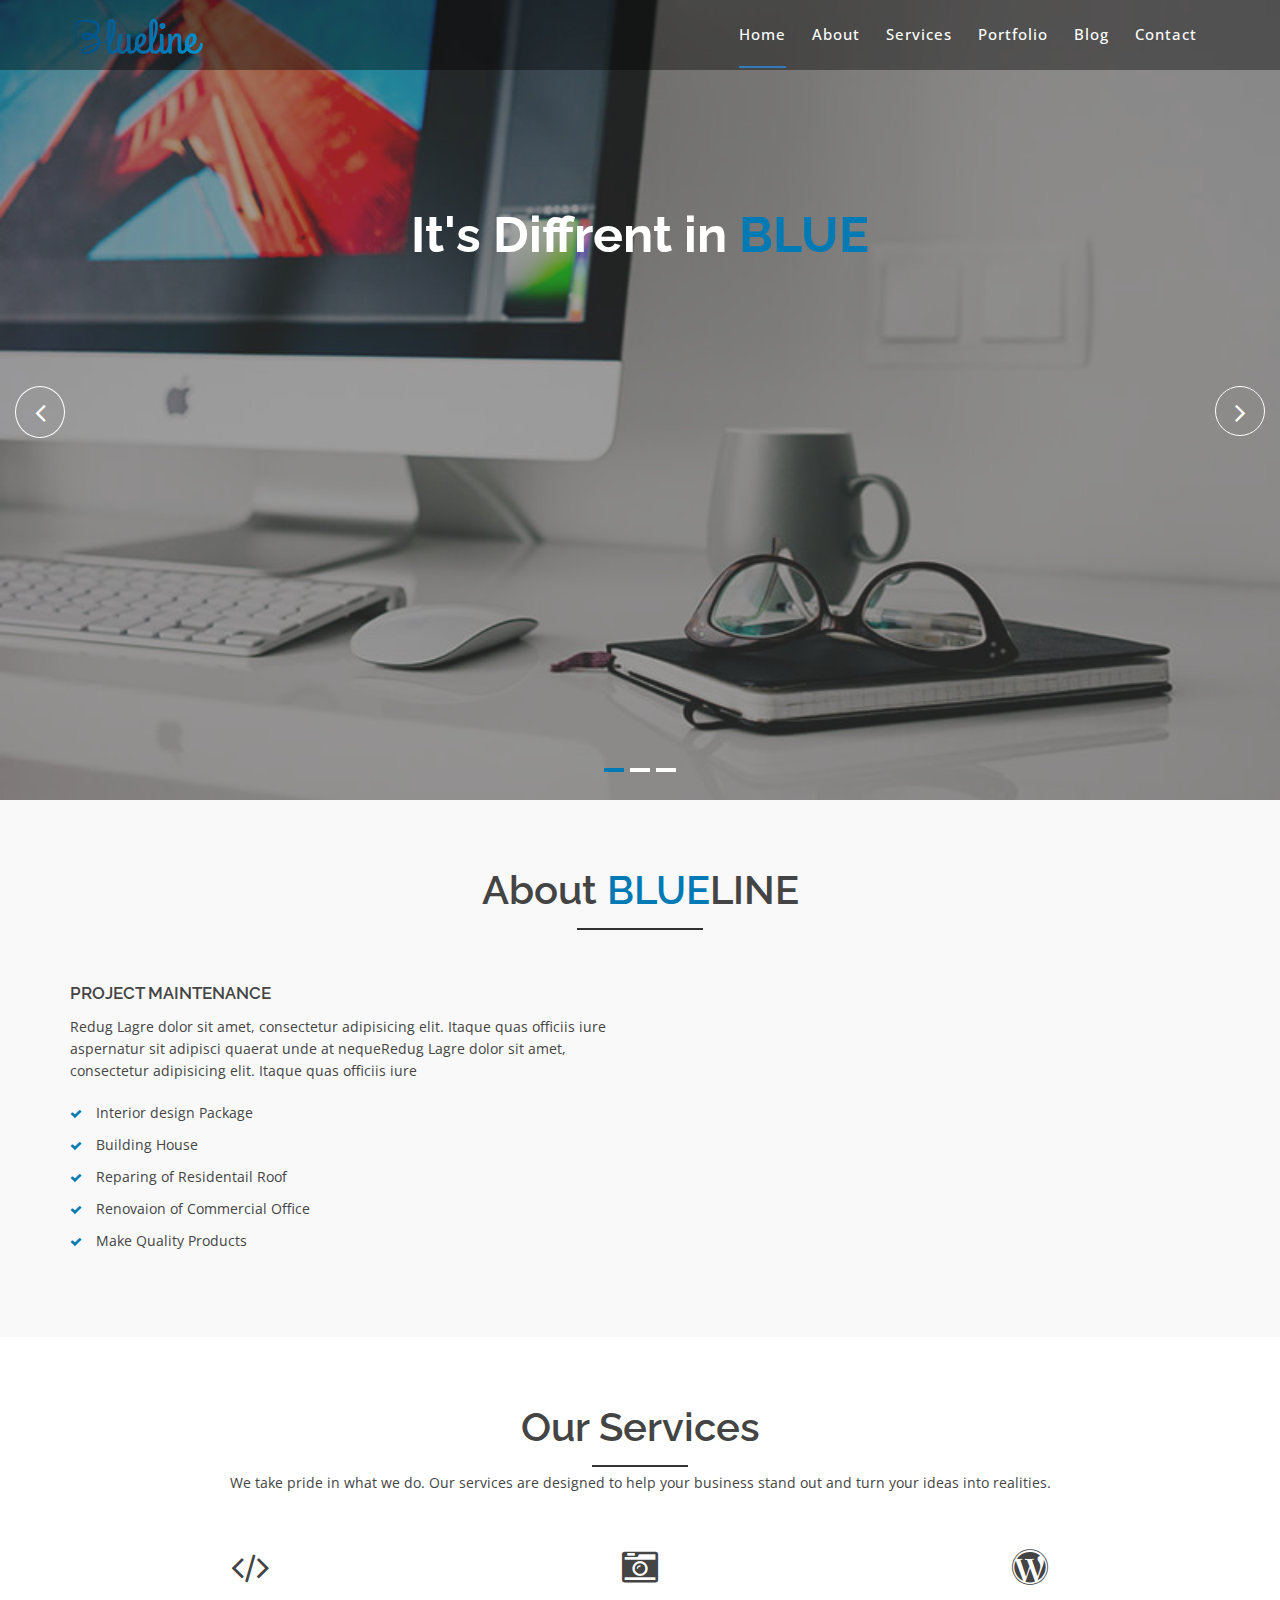
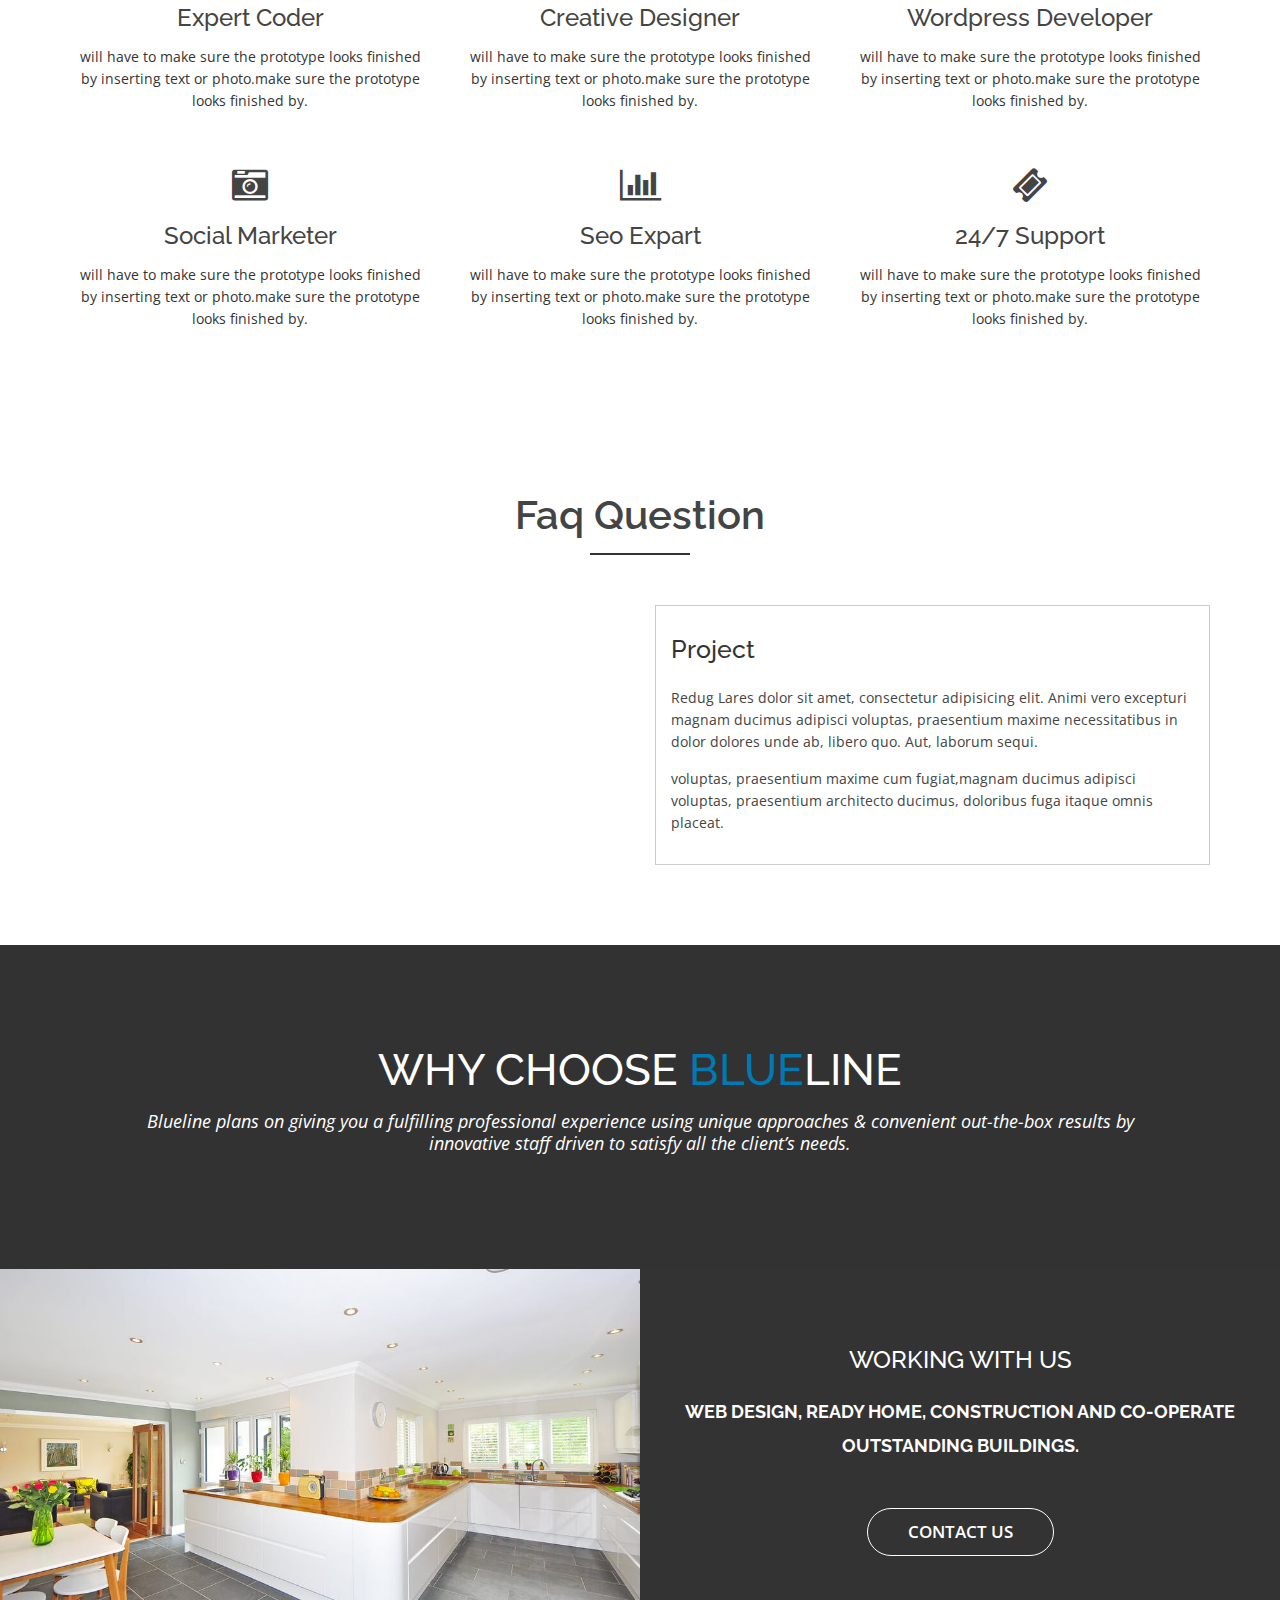
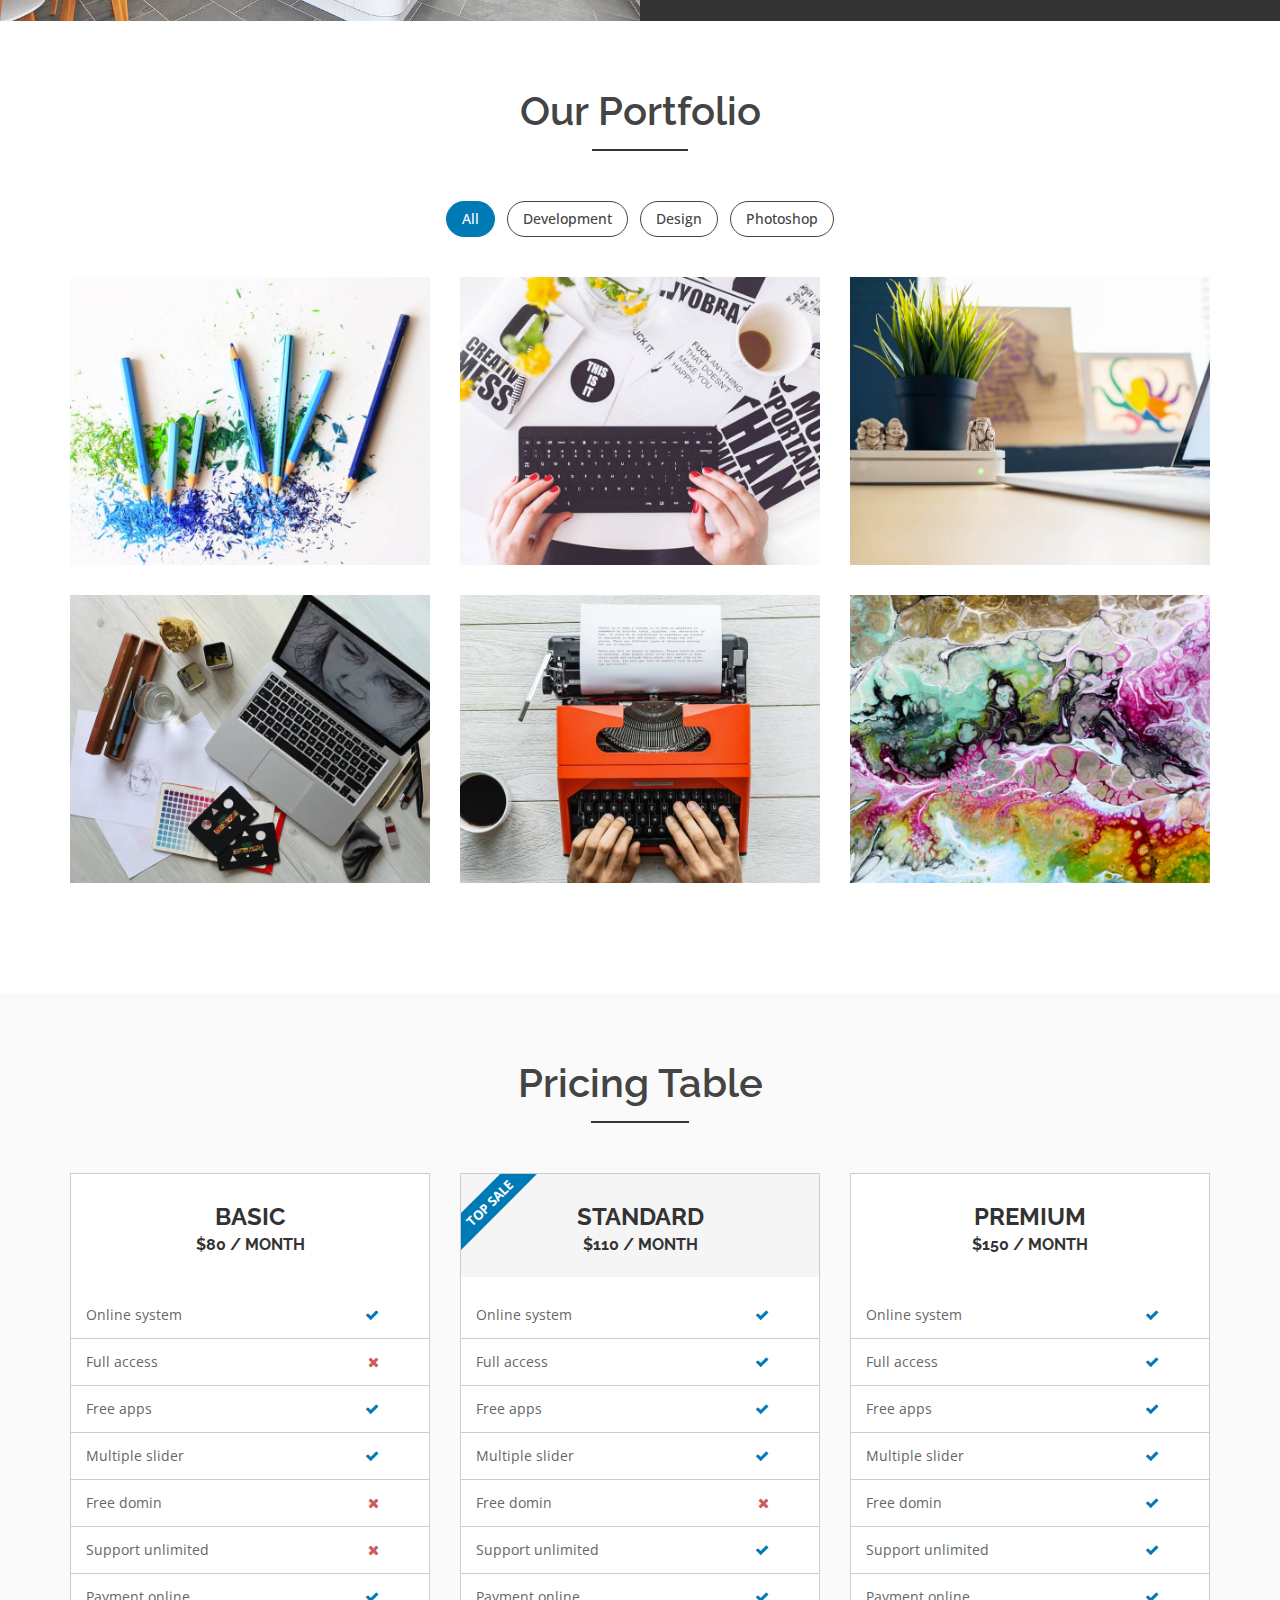
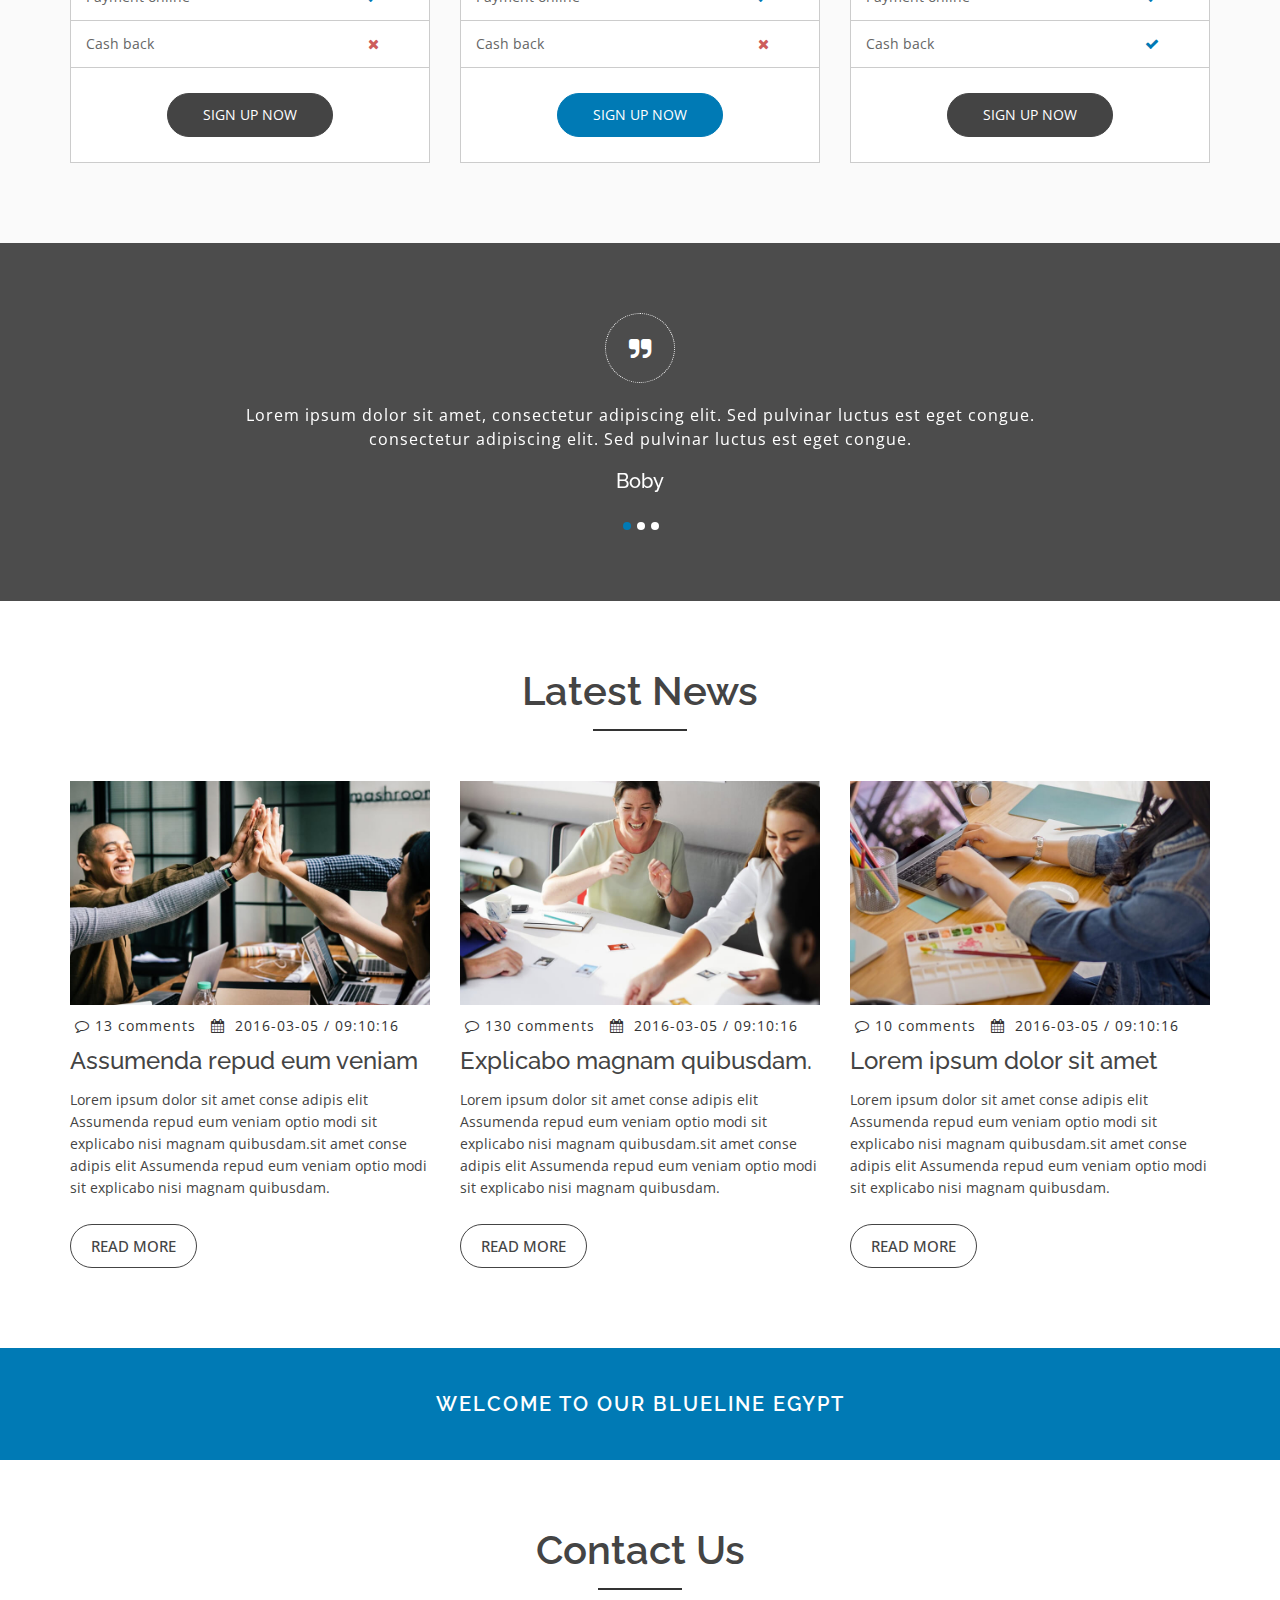
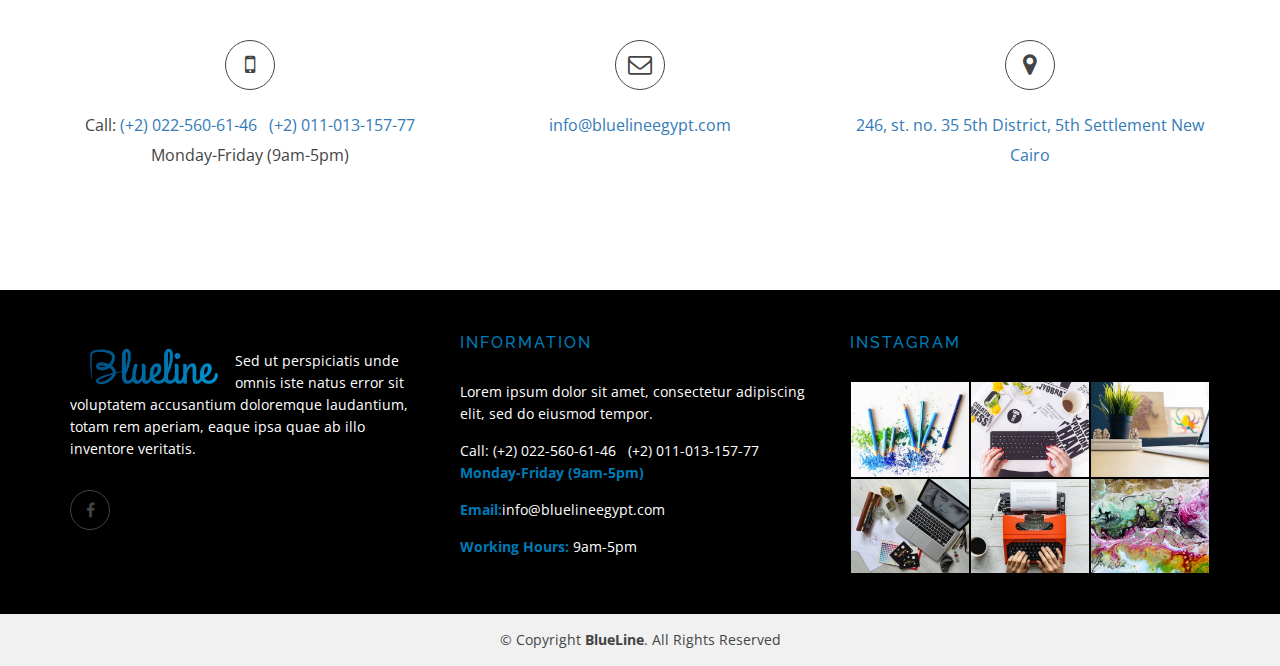
==== eBusiness/index.html @ 9bc7dcba "first commit" ====
<!doctype html>
<html lang="en">
<head>
  <meta charset="utf-8">
  <title>BlueLine</title>
  <meta content="width=device-width, initial-scale=1.0" name="viewport">
  <meta content="" name="keywords">
  <meta content="" name="description">

  <!-- Favicons -->
  <link href="img/favicon.ico" rel="icon">
  <link href="img/apple-touch-icon.png" rel="apple-touch-icon">

  <!-- Google Fonts -->
  <link href="https://fonts.googleapis.com/css?family=Open+Sans:300,400,400i,600,700|Raleway:300,400,400i,500,500i,700,800,900" rel="stylesheet">

  <!-- Bootstrap CSS File -->
  <link href="lib/bootstrap/css/bootstrap.min.css" rel="stylesheet">

  <!-- Libraries CSS Files -->
  <link href="lib/nivo-slider/css/nivo-slider.css" rel="stylesheet">
  <link href="lib/owlcarousel/owl.carousel.css" rel="stylesheet">
  <link href="lib/owlcarousel/owl.transitions.css" rel="stylesheet">
  <link href="lib/font-awesome/css/font-awesome.min.css" rel="stylesheet">
  <link href="lib/animate/animate.min.css" rel="stylesheet">
  <link href="lib/venobox/venobox.css" rel="stylesheet">

  <!-- Nivo Slider Theme -->
  <link href="css/nivo-slider-theme.css" rel="stylesheet">

  <!-- Main Stylesheet File -->
  <link href="css/style.css" rel="stylesheet">

  <!-- Responsive Stylesheet File -->
  <link href="css/responsive.css" rel="stylesheet">

  
</head>

<body data-spy="scroll" data-target="#navbar-example">

  <div id="preloader"></div>

  <header>
    <!-- header-area start -->
    <div id="sticker" class="header-area">
      <div class="container">
        <div class="row">
          <div class="col-md-12 col-sm-12">

            <!-- Navigation -->
            <nav class="navbar navbar-default">
              <!-- Brand and toggle get grouped for better mobile display -->
              <div class="navbar-header">
                <button type="button" class="navbar-toggle collapsed" data-toggle="collapse" data-target=".bs-example-navbar-collapse-1" aria-expanded="false">
										<span class="sr-only">Toggle navigation</span>
										<span class="icon-bar"></span>
										<span class="icon-bar"></span>
										<span class="icon-bar"></span>
									</button>
                <!-- Brand -->
                <a class="navbar-brand page-scroll sticky-logo" href="index.html">
                 
                  <img src="img/logo.png" alt="" title="">
								</a>
              </div>
              <!-- Collect the nav links, forms, and other content for toggling -->
              <div class="collapse navbar-collapse main-menu bs-example-navbar-collapse-1" id="navbar-example">
                <ul class="nav navbar-nav navbar-right">
                  <li class="active">
                    <a class="page-scroll" href="#home">Home</a>
                  </li>
                  <li>
                    <a class="page-scroll" href="#about">About</a>
                  </li>
                  <li>
                    <a class="page-scroll" href="#services">Services</a>
                  </li>
                 
                  <li>
                    <a class="page-scroll" href="#portfolio">Portfolio</a>
                  </li>


                  <li>
                    <a class="page-scroll" href="#blog">Blog</a>
                  </li>
                  <li>
                    <a class="page-scroll" href="#contact">Contact</a>
                  </li>
                </ul>
              </div>
              <!-- navbar-collapse -->
            </nav>
            <!-- END: Navigation -->
          </div>
        </div>
      </div>
    </div>
    <!-- header-area end -->
  </header>
  <!-- header end -->

  <!-- Start Slider Area -->
  <div id="home" class="slider-area">
    <div class="bend niceties preview-2">
      <div id="ensign-nivoslider" class="slides">
        <img src="img/background/blog3.jpg" alt="" title="#slider-direction-1" />
        <img src="img/background/hero-bg.jpg" alt="" title="#slider-direction-2" />
        <img src="img/slider/slider3.jpg" alt="" title="#slider-direction-3" />
      </div>

      <!-- direction 1 -->
      <div id="slider-direction-1" class="slider-direction slider-one">
        <div class="container">
          <div class="row">
            <div class="col-md-12 col-sm-12 col-xs-12">
              <div class="slider-content">
                <!-- layer 1 -->
            
                <div class="layer-1-2 wow slideInUp" data-wow-duration="2s" data-wow-delay=".1s">
                  <h1 class="title2">It's Diffrent in  <span style="color: #007ab5;"> BLUE</span></h1>
                </div>
               

              </div>
            </div>
          </div>
        </div>
      </div>

      <!-- direction 2 -->
      <div id="slider-direction-2" class="slider-direction slider-two">
        <div class="container">
          <div class="row">
            <div class="col-md-12 col-sm-12 col-xs-12">
              <div class="slider-content text-center">
                <!-- layer 1 -->
                <div class="layer-1-1 hidden-xs wow slideInUp" data-wow-duration="2s" data-wow-delay=".2s">
                  <h2 class="title1">The Best Business Information </h2>
                </div>
                <!-- layer 2 -->
                <div class="layer-1-2 wow slideInUp" data-wow-duration="2s" data-wow-delay=".1s">
                  <h1 class="title2">We're In The Business Of Get Quality Business Service</h1>
                </div>
                <!-- layer 3 -->
                
              </div>
            </div>
          </div>
        </div>
      </div>

      <!-- direction 3 -->
      <div id="slider-direction-3" class="slider-direction slider-two">
        <div class="container">
          <div class="row">
            <div class="col-md-12 col-sm-12 col-xs-12">
              <div class="slider-content">
                <!-- layer 1 -->
                <div class="layer-1-1 hidden-xs wow slideInUp" data-wow-duration="2s" data-wow-delay=".2s">
                  <h2 class="title1">The Best business Information </h2>
                </div>
                <!-- layer 2 -->
                <div class="layer-1-2 wow slideInUp" data-wow-duration="2s" data-wow-delay=".1s">
                  <h1 class="title2">Helping Business Security  & Peace of Mind for Your Family</h1>
                </div>
               
              </div>
            </div>
          </div>
        </div>
      </div>
    </div>
  </div>
  <!-- End Slider Area -->

  <!-- Start About area -->
  <div id="about" class="about-area area-padding">
    <div class="container">
      <div class="row">
        <div class="col-md-12 col-sm-12 col-xs-12">
          <div class="section-headline text-center">
            <h2>About<span style="color: #007ab5;"> BLUE</span></style>LINE</h2>
          </div>
        </div>
      </div>
      <div class="row">
    
        <div class="col-md-6 col-sm-6 col-xs-12">
          <div class="well-middle">
            <div class="single-well">
              <a href="#">
                <h4 class="sec-head">project Maintenance</h4>
              </a>
              <p>
                Redug Lagre dolor sit amet, consectetur adipisicing elit. Itaque quas officiis iure aspernatur sit adipisci quaerat unde at nequeRedug Lagre dolor sit amet, consectetur adipisicing elit. Itaque quas officiis iure
              </p>
              <ul>
                <li>
                  <i class="fa fa-check"></i> Interior design Package
                </li>
                <li>
                  <i class="fa fa-check"></i> Building House
                </li>
                <li>
                  <i class="fa fa-check"></i> Reparing of Residentail Roof
                </li>
                <li>
                  <i class="fa fa-check"></i> Renovaion of Commercial Office
                </li>
                <li>
                  <i class="fa fa-check"></i> Make Quality Products
                </li>
              </ul>
            </div>
          </div>
        </div>
        <!-- End col-->
      </div>
    </div>
  </div>
  <!-- End About area -->

  <!-- Start Service area -->
  <div id="services" class="services-area area-padding">
    <div class="container">
      <div class="row">
        <div class="col-md-12 col-sm-12 col-xs-12">
          <div class="section-headline services-head text-center">
            <h2>Our Services</h2>
            <P>We take pride in what we do. Our services are designed to help your business stand out and turn your ideas into realities.</P>
          </div>
        </div>
      </div>
      <div class="row text-center">
        <div class="services-contents">
          <!-- Start Left services -->
          <div class="col-md-4 col-sm-4 col-xs-12">
            <div class="about-move">
              <div class="services-details">
                <div class="single-services">
                  <a class="services-icon" href="#">
											<i class="fa fa-code"></i>
										</a>
                  <h4>Expert Coder</h4>
                  <p>
                    will have to make sure the prototype looks finished by inserting text or photo.make sure the prototype looks finished by.
                  </p>
                </div>
              </div>
              <!-- end about-details -->
            </div>
          </div>
          <div class="col-md-4 col-sm-4 col-xs-12">
            <div class="about-move">
              <div class="services-details">
                <div class="single-services">
                  <a class="services-icon" href="#">
											<i class="fa fa-camera-retro"></i>
										</a>
                  <h4>Creative Designer</h4>
                  <p>
                    will have to make sure the prototype looks finished by inserting text or photo.make sure the prototype looks finished by.
                  </p>
                </div>
              </div>
              <!-- end about-details -->
            </div>
          </div>
          <div class="col-md-4 col-sm-4 col-xs-12">
            <!-- end col-md-4 -->
            <div class=" about-move">
              <div class="services-details">
                <div class="single-services">
                  <a class="services-icon" href="#">
											<i class="fa fa-wordpress"></i>
										</a>
                  <h4>Wordpress Developer</h4>
                  <p>
                    will have to make sure the prototype looks finished by inserting text or photo.make sure the prototype looks finished by.
                  </p>
                </div>
              </div>
              <!-- end about-details -->
            </div>
          </div>
          <div class="col-md-4 col-sm-4 col-xs-12">
            <!-- end col-md-4 -->
            <div class=" about-move">
              <div class="services-details">
                <div class="single-services">
                  <a class="services-icon" href="#">
											<i class="fa fa-camera-retro"></i>
										</a>
                  <h4>Social Marketer </h4>
                  <p>
                    will have to make sure the prototype looks finished by inserting text or photo.make sure the prototype looks finished by.
                  </p>
                </div>
              </div>
              <!-- end about-details -->
            </div>
          </div>
          <!-- End Left services -->
          <div class="col-md-4 col-sm-4 col-xs-12">
            <!-- end col-md-4 -->
            <div class=" about-move">
              <div class="services-details">
                <div class="single-services">
                  <a class="services-icon" href="#">
											<i class="fa fa-bar-chart"></i>
										</a>
                  <h4>Seo Expart</h4>
                  <p>
                    will have to make sure the prototype looks finished by inserting text or photo.make sure the prototype looks finished by.
                  </p>
                </div>
              </div>
              <!-- end about-details -->
            </div>
          </div>
          <!-- End Left services -->
          <div class="col-md-4 col-sm-4 col-xs-12">
            <!-- end col-md-4 -->
            <div class=" about-move">
              <div class="services-details">
                <div class="single-services">
                  <a class="services-icon" href="#">
											<i class="fa fa-ticket"></i>
										</a>
                  <h4>24/7 Support</h4>
                  <p>
                    will have to make sure the prototype looks finished by inserting text or photo.make sure the prototype looks finished by.
                  </p>
                </div>
              </div>
              <!-- end about-details -->
            </div>
          </div>
        </div>
      </div>
    </div>
  </div>
  <!-- End Service area -->

 

  <!-- Faq area start -->
  <div class="faq-area area-padding">
    <div class="container">
      <div class="row">
        <div class="col-md-12 col-sm-12 col-xs-12">
          <div class="section-headline text-center">
            <h2>Faq Question</h2>
          </div>
        </div>
      </div>
      <div class="row">
        <div class="col-md-6 col-sm-6 col-xs-12">
          <div class="faq-details">
            <div class="panel-group" id="accordion">
             
             
             
             
            </div>
          </div>
        </div>
        <div class="col-md-6 col-sm-6 col-xs-12">
          
          <div class="tab-content">
            <div class="tab-pane active" id="p-view-1">
              <div class="tab-inner">
                <div class="event-content head-team">
                  <h4>Project</h4>
                  <p>
                    Redug Lares dolor sit amet, consectetur adipisicing elit. Animi vero excepturi magnam ducimus adipisci voluptas, praesentium maxime necessitatibus in dolor dolores unde ab, libero quo. Aut, laborum sequi.
                  </p>
                  <p>
                    voluptas, praesentium maxime cum fugiat,magnam ducimus adipisci voluptas, praesentium architecto ducimus, doloribus fuga itaque omnis placeat.
                  </p>
                </div>
              </div>
            </div>
            <div class="tab-pane" id="p-view-2">
              <div class="tab-inner">
                <div class="event-content head-team">
                  <h4>Planning</h4>
                  <p>
                    voluptas, praesentium maxime cum fugiat,magnam ducimus adipisci voluptas, praesentium architecto ducimus, doloribus fuga itaque omnis.
                  </p>
                  <p>
                    Redug Lares dolor sit amet, consectetur adipisicing elit. Animi vero excepturi magnam ducimus adipisci voluptas, praesentium maxime necessitatibus in dolor dolores unde ab, libero quo. Aut.
                  </p>
                </div>
              </div>
            </div>
            <div class="tab-pane" id="p-view-3">
              <div class="tab-inner">
                <div class="event-content head-team">
                  <h4>Success</h4>
                  <p>
                    voluptas, praesentium maxime cum fugiat,magnam ducimus adipisci voluptas, praesentium architecto ducimus, doloribus fuga itaque omnis placeat.
                  </p>
                  <p>
                    voluptas, praesentium maxime cum fugiat,magnam ducimus adipisci voluptas, praesentium architecto ducimus, doloribus fuga itaque omnis.
                  </p>
                </div>
              </div>
            </div>
          </div>
        </div>
      </div>
      <!-- end Row -->
    </div>
  </div>
  <!-- End Faq Area -->

  <!-- Start Wellcome Area -->
  <div class="wellcome-area">
    <div class="well-bg">
      <div class="test-overly"></div>
      <div class="container">
        <div class="row">
          <div class="col-md-12 col-sm-12 col-xs-12">
            <div class="wellcome-text">
              <div class="well-text text-center">

                <h2>WHY CHOOSE  <span style="color: #007ab5;"> BLUE</span></style>LINE </h2>
                
                <p>
                    Blueline plans on giving you a fulfilling professional experience using unique approaches & 
                    convenient out-the-box results by innovative staﬀ driven to satisfy all the client’s needs. 
                </p>
               
              </div>
            </div>
          </div>
        </div>
      </div>
    </div>
  </div>
  <!-- End Wellcome Area -->

 
  <!-- Start reviews Area -->
  <div class="reviews-area hidden-xs">
    <div class="work-us">
      <div class="work-left-text">
        <a href="#">
						<img src="img/about/2.jpg" alt="">
					</a>
      </div>
      <div class="work-right-text text-center">
        <h2>working with us</h2>
        <h5>Web Design, Ready Home, Construction and Co-operate Outstanding Buildings.</h5>
        <a href="#contact" class="ready-btn">Contact us</a>
      </div>
    </div>
  </div>
  <!-- End reviews Area -->

  <!-- Start portfolio Area -->
  <div id="portfolio" class="portfolio-area area-padding fix">
    <div class="container">
      <div class="row">
        <div class="col-lg-12 col-md-12 col-sm-12 col-xs-12">
          <div class="section-headline text-center">
            <h2>Our Portfolio</h2>
          </div>
        </div>
      </div>
      <div class="row">
        <!-- Start Portfolio -page -->
        <div class="awesome-project-1 fix">
          <div class="col-lg-12 col-md-12 col-sm-12 col-xs-12">
            <div class="awesome-menu ">
              <ul class="project-menu">
                <li>
                  <a href="#" class="active" data-filter="*">All</a>
                </li>
                <li>
                  <a href="#" data-filter=".development">Development</a>
                </li>
                <li>
                  <a href="#" data-filter=".design">Design</a>
                </li>
                <li>
                  <a href="#" data-filter=".photo">Photoshop</a>
                </li>
              </ul>
            </div>
          </div>
        </div>
        <div class="awesome-project-content">
          <!-- single-awesome-project start -->
          <div class="col-md-4 col-sm-4 col-xs-12 design development">
            <div class="single-awesome-project">
              <div class="awesome-img">
                <a href="#"><img src="img/portfolio/1.jpg" alt="" /></a>
                <div class="add-actions text-center">
                  <div class="project-dec">
                    <a class="venobox" data-gall="myGallery" href="img/portfolio/1.jpg">
                      <h4>Business City</h4>
                      <span>Web Development</span>
                    </a>
                  </div>
                </div>
              </div>
            </div>
          </div>
          <!-- single-awesome-project end -->
          <!-- single-awesome-project start -->
          <div class="col-md-4 col-sm-4 col-xs-12 photo">
            <div class="single-awesome-project">
              <div class="awesome-img">
                <a href="#"><img src="img/portfolio/2.jpg" alt="" /></a>
                <div class="add-actions text-center">
                  <div class="project-dec">
                    <a class="venobox" data-gall="myGallery" href="img/portfolio/2.jpg">
                      <h4>Blue Sea</h4>
                      <span>Photosho</span>
                    </a>
                  </div>
                </div>
              </div>
            </div>
          </div>
          <!-- single-awesome-project end -->
          <!-- single-awesome-project start -->
          <div class="col-md-4 col-sm-4 col-xs-12 design">
            <div class="single-awesome-project">
              <div class="awesome-img">
                <a href="#"><img src="img/portfolio/3.jpg" alt="" /></a>
                <div class="add-actions text-center">
                  <div class="project-dec">
                    <a class="venobox" data-gall="myGallery" href="img/portfolio/3.jpg">
                      <h4>Beautiful Nature</h4>
                      <span>Web Design</span>
                    </a>
                  </div>
                </div>
              </div>
            </div>
          </div>
          <!-- single-awesome-project end -->
          <!-- single-awesome-project start -->
          <div class="col-md-4 col-sm-4 col-xs-12 photo development">
            <div class="single-awesome-project">
              <div class="awesome-img">
                <a href="#"><img src="img/portfolio/4.jpg" alt="" /></a>
                <div class="add-actions text-center">
                  <div class="project-dec">
                    <a class="venobox" data-gall="myGallery" href="img/portfolio/4.jpg">
                      <h4>Creative Team</h4>
                      <span>Web design</span>
                    </a>
                  </div>
                </div>
              </div>
            </div>
          </div>
          <!-- single-awesome-project end -->
          <!-- single-awesome-project start -->
          <div class="col-md-4 col-sm-4 col-xs-12 development">
            <div class="single-awesome-project">
              <div class="awesome-img">
                <a href="#"><img src="img/portfolio/5.jpg" alt="" /></a>
                <div class="add-actions text-center text-center">
                  <div class="project-dec">
                    <a class="venobox" data-gall="myGallery" href="img/portfolio/5.jpg">
                      <h4>Beautiful Flower</h4>
                      <span>Web Development</span>
                    </a>
                  </div>
                </div>
              </div>
            </div>
          </div>
          <!-- single-awesome-project end -->
          <!-- single-awesome-project start -->
          <div class="col-md-4 col-sm-4 col-xs-12 design photo">
            <div class="single-awesome-project">
              <div class="awesome-img">
                <a href="#"><img src="img/portfolio/6.jpg" alt="" /></a>
                <div class="add-actions text-center">
                  <div class="project-dec">
                    <a class="venobox" data-gall="myGallery" href="img/portfolio/6.jpg">
                      <h4>Night Hill</h4>
                      <span>Photoshop</span>
                    </a>
                  </div>
                </div>
              </div>
            </div>
          </div>
          <!-- single-awesome-project end -->
        </div>
      </div>
    </div>
  </div>
  <!-- awesome-portfolio end -->
  <!-- start pricing area -->
  <div id="pricing" class="pricing-area area-padding">
    <div class="container">
      <div class="row">
        <div class="col-md-12 col-sm-12 col-xs-12">
          <div class="section-headline text-center">
            <h2>Pricing Table</h2>
          </div>
        </div>
      </div>
      <div class="row">
        <div class="col-md-4 col-sm-4 col-xs-12">
          <div class="pri_table_list">
            <h3>basic <br/> <span>$80 / month</span></h3>
            <ol>
              <li class="check">Online system</li>
              <li class="check cross">Full access</li>
              <li class="check">Free apps</li>
              <li class="check">Multiple slider</li>
              <li class="check cross">Free domin</li>
              <li class="check cross">Support unlimited</li>
              <li class="check">Payment online</li>
              <li class="check cross">Cash back</li>
            </ol>
            <button>sign up now</button>
          </div>
        </div>
        <div class="col-md-4 col-sm-4 col-xs-12">
          <div class="pri_table_list active">
            <span class="saleon">top sale</span>
            <h3>standard <br/> <span>$110 / month</span></h3>
            <ol>
              <li class="check">Online system</li>
              <li class="check">Full access</li>
              <li class="check">Free apps</li>
              <li class="check">Multiple slider</li>
              <li class="check cross">Free domin</li>
              <li class="check">Support unlimited</li>
              <li class="check">Payment online</li>
              <li class="check cross">Cash back</li>
            </ol>
            <button>sign up now</button>
          </div>
        </div>
        <div class="col-md-4 col-sm-4 col-xs-12">
          <div class="pri_table_list">
            <h3>premium <br/> <span>$150 / month</span></h3>
            <ol>
              <li class="check">Online system</li>
              <li class="check">Full access</li>
              <li class="check">Free apps</li>
              <li class="check">Multiple slider</li>
              <li class="check">Free domin</li>
              <li class="check">Support unlimited</li>
              <li class="check">Payment online</li>
              <li class="check">Cash back</li>
            </ol>
            <button>sign up now</button>
          </div>
        </div>
      </div>
    </div>
  </div>
  <!-- End pricing table area -->
  <!-- Start Testimonials -->
  <div class="testimonials-area">
    <div class="testi-inner area-padding">
      <div class="testi-overly"></div>
      <div class="container ">
        <div class="row">
          <div class="col-md-12 col-sm-12 col-xs-12">
            <!-- Start testimonials Start -->
            <div class="testimonial-content text-center">
              <a class="quate" href="#"><i class="fa fa-quote-right"></i></a>
              <!-- start testimonial carousel -->
              <div class="testimonial-carousel">
                <div class="single-testi">
                  <div class="testi-text">
                    <p>
                      Lorem ipsum dolor sit amet, consectetur adipiscing elit. Sed pulvinar luctus est eget congue.<br>consectetur adipiscing elit. Sed pulvinar luctus est eget congue.
                    </p>
                    <h6>Boby</h6>
                  </div>
                </div>
                <!-- End single item -->
                <div class="single-testi">
                  <div class="testi-text">
                    <p>
                      Lorem ipsum dolor sit amet, consectetur adipiscing elit. Sed pulvinar luctus est eget congue.<br>consectetur adipiscing elit. Sed pulvinar luctus est eget congue.
                    </p>
                    <h6>Jhon</h6>
                  </div>
                </div>
                <!-- End single item -->
                <div class="single-testi">
                  <div class="testi-text">
                    <p>
                      Lorem ipsum dolor sit amet, consectetur adipiscing elit. Sed pulvinar luctus est eget congue.<br>consectetur adipiscing elit. Sed pulvinar luctus est eget congue.
                    </p>
                    <h6>Fleming</h6>
                  </div>
                </div>
                <!-- End single item -->
              </div>
            </div>
            <!-- End testimonials end -->
          </div>
          <!-- End Right Feature -->
        </div>
      </div>
    </div>
  </div>
  <!-- End Testimonials -->
  <!-- Start Blog Area -->
  <div id="blog" class="blog-area">
    <div class="blog-inner area-padding">
      <div class="blog-overly"></div>
      <div class="container ">
        <div class="row">
          <div class="col-md-12 col-sm-12 col-xs-12">
            <div class="section-headline text-center">
              <h2>Latest News</h2>
            </div>
          </div>
        </div>
        <div class="row">
          <!-- Start Left Blog -->
          <div class="col-md-4 col-sm-4 col-xs-12">
            <div class="single-blog">
              <div class="single-blog-img">
                <a href="blog.html">
										<img src="img/blog/1.jpg" alt="">
									</a>
              </div>
              <div class="blog-meta">
                <span class="comments-type">
										<i class="fa fa-comment-o"></i>
										<a href="#">13 comments</a>
									</span>
                <span class="date-type">
										<i class="fa fa-calendar"></i>2016-03-05 / 09:10:16
									</span>
              </div>
              <div class="blog-text">
                <h4>
                                        <a href="blog.html">Assumenda repud eum veniam</a>
									</h4>
                <p>
                  Lorem ipsum dolor sit amet conse adipis elit Assumenda repud eum veniam optio modi sit explicabo nisi magnam quibusdam.sit amet conse adipis elit Assumenda repud eum veniam optio modi sit explicabo nisi magnam quibusdam.
                </p>
              </div>
              <span>
									<a href="blog.html" class="ready-btn">Read more</a>
								</span>
            </div>
            <!-- Start single blog -->
          </div>
          <!-- End Left Blog-->
          <!-- Start Left Blog -->
          <div class="col-md-4 col-sm-4 col-xs-12">
            <div class="single-blog">
              <div class="single-blog-img">
                <a href="blog.html">
										<img src="img/blog/2.jpg" alt="">
									</a>
              </div>
              <div class="blog-meta">
                <span class="comments-type">
										<i class="fa fa-comment-o"></i>
										<a href="#">130 comments</a>
									</span>
                <span class="date-type">
										<i class="fa fa-calendar"></i>2016-03-05 / 09:10:16
									</span>
              </div>
              <div class="blog-text">
                <h4>
                                        <a href="blog.html">Explicabo magnam quibusdam.</a>
									</h4>
                <p>
                  Lorem ipsum dolor sit amet conse adipis elit Assumenda repud eum veniam optio modi sit explicabo nisi magnam quibusdam.sit amet conse adipis elit Assumenda repud eum veniam optio modi sit explicabo nisi magnam quibusdam.
                </p>
              </div>
              <span>
									<a href="blog.html" class="ready-btn">Read more</a>
								</span>
            </div>
            <!-- Start single blog -->
          </div>
          <!-- End Left Blog-->
          <!-- Start Right Blog-->
          <div class="col-md-4 col-sm-4 col-xs-12">
            <div class="single-blog">
              <div class="single-blog-img">
                <a href="blog.html">
										<img src="img/blog/3.jpg" alt="">
									</a>
              </div>
              <div class="blog-meta">
                <span class="comments-type">
										<i class="fa fa-comment-o"></i>
										<a href="#">10 comments</a>
									</span>
                <span class="date-type">
										<i class="fa fa-calendar"></i>2016-03-05 / 09:10:16
									</span>
              </div>
              <div class="blog-text">
                <h4>
                                        <a href="blog.html">Lorem ipsum dolor sit amet</a>
									</h4>
                <p>
                  Lorem ipsum dolor sit amet conse adipis elit Assumenda repud eum veniam optio modi sit explicabo nisi magnam quibusdam.sit amet conse adipis elit Assumenda repud eum veniam optio modi sit explicabo nisi magnam quibusdam.
                </p>
              </div>
              <span>
									<a href="blog.html" class="ready-btn">Read more</a>
								</span>
            </div>
          </div>
          <!-- End Right Blog-->
        </div>
      </div>
    </div>
  </div>
  <!-- End Blog -->
  <!-- Start Suscrive Area -->
  <div class="suscribe-area">
    <div class="container">
      <div class="row">
        <div class="col-lg-12 col-md-12 col-sm-12 col-xs=12">
          <div class="suscribe-text text-center">
            <h3>Welcome to our BlueLine Egypt</h3>
          
          </div>
        </div>
      </div>
    </div>
  </div>
  <!-- End Suscrive Area -->
  <!-- Start contact Area -->
  <div id="contact" class="contact-area">
    <div class="contact-inner area-padding">
      <div class="contact-overly"></div>
      <div class="container ">
        <div class="row">
          <div class="col-md-12 col-sm-12 col-xs-12">
            <div class="section-headline text-center">
              <h2>Contact us</h2>
            </div>
          </div>
        </div>
        <div class="row">
          <!-- Start contact icon column -->
          <div class="col-md-4 col-sm-4 col-xs-12">
            <div class="contact-icon text-center">
              <div class="single-icon">
                <i class="fa fa-mobile"></i>


                <p>
                  Call:  <a href="tel:+20225606146">(+2) 022-560-61-46 </a> &nbsp;
                <a href="tel:+201101315777" class="block-small">(+2) 011-013-157-77</a>
                 <br>
                  <span>Monday-Friday (9am-5pm)</span>
                </p>

              </div>
            </div>
          </div>
          <!-- Start contact icon column -->
          <div class="col-md-4 col-sm-4 col-xs-12">
            <div class="contact-icon text-center">
              <div class="single-icon">
                <i class="fa fa-envelope-o"></i>
                <p>
                  <a href="mailto:info@bluelineegypt.com">info@bluelineegypt.com</a>
                </p>
              </div>
            </div>
          </div>


          <!-- Start contact icon column -->
          <div class="col-md-4 col-sm-4 col-xs-12">
            <div class="contact-icon text-center">
              <div class="single-icon">
                <i class="fa fa-map-marker"></i>
                <p>
                    <a href="https://maps.app.goo.gl/PWNjp" target="_blank" rel="noopener noreferrer"> 
                      246, st. no. 35 5th District, 5th Settlement New Cairo</a>
                </p>
              </div>
            </div>
          </div> 
          
        </div>
        <div class="row">

          <!-- Start Google Map -->
          <!-- <div class="col-md-6 col-sm-6 col-xs-12"> -->
            <!-- Start Map -->
            <!-- <iframe src="https://www.google.com/maps/embed?pb=!1m18!1m12!1m3!1d22864.11283411948!2d-73.96468908098944!3d40.630720240038435!2m3!1f0!2f0!3f0!3m2!1i1024!2i768!4f13.1!3m3!1m2!1s0x89c24fa5d33f083b%3A0xc80b8f06e177fe62!2sNew+York%2C+NY%2C+USA!5e0!3m2!1sen!2sbg!4v1540447494452"
             width="100%" height="380" frameborder="0" style="border:0" allowfullscreen></iframe> -->
            <!-- End Map -->
          <!-- </div> -->
          <!-- End Google Map -->

          <!-- Start  contact -->
          <!-- <div class="col-md-6 col-sm-6 col-xs-12">
            <div class="form contact-form">
              <div id="sendmessage">Your message has been sent. Thank you!</div>
              <div id="errormessage"></div>
              <form action="" method="post" role="form" class="contactForm">
                <div class="form-group">
                  <input type="text" name="name" class="form-control" id="name" placeholder="Your Name" data-rule="minlen:4" data-msg="Please enter at least 4 chars" />
                  <div class="validation"></div>
                </div>
                <div class="form-group">
                  <input type="email" class="form-control" name="email" id="email" placeholder="Your Email" data-rule="email" data-msg="Please enter a valid email" />
                  <div class="validation"></div>
                </div>
                <div class="form-group">
                  <input type="text" class="form-control" name="subject" id="subject" placeholder="Subject" data-rule="minlen:4" data-msg="Please enter at least 8 chars of subject" />
                  <div class="validation"></div>
                </div>
                <div class="form-group">
                  <textarea class="form-control" name="message" rows="5" data-rule="required" data-msg="Please write something for us" placeholder="Message"></textarea>
                  <div class="validation"></div>
                </div>
                <div class="text-center"><button type="submit">Send Message</button></div>
              </form>
            </div>
          </div> -->
          <!-- End Left contact -->
        </div>
      </div>
    </div>
  </div>
  <!-- End Contact Area -->

  <!-- Start Footer bottom Area -->
  <footer>
    <div class="footer-area">
      <div class="container">
        <div class="row">
          <div class="col-md-4 col-sm-4 col-xs-12">
            <div class="footer-content">
              <div class="footer-head">
                <div class="footer-logo">
                    <a class="navbar-brand page-scroll sticky-logo" href="index.html">
                 
                        <img src="img/logo.png" alt="" title="">
                      </a>
                </div>

                <p>Sed ut perspiciatis unde omnis iste natus error sit voluptatem accusantium doloremque laudantium, totam rem aperiam, eaque ipsa quae ab illo inventore veritatis.</p>
                <div class="footer-icons">
                  <ul>
                    <li>
                      <a href="#"><i class="fa fa-facebook"></i></a>
                    </li>
                    <!-- <li>
                      <a href="#"><i class="fa fa-twitter"></i></a>
                    </li>
                    <li>
                      <a href="#"><i class="fa fa-google"></i></a>
                    </li>
                    <li>
                      <a href="#"><i class="fa fa-pinterest"></i></a>
                    </li> -->
                  </ul>
                </div>
              </div>
            </div>
          </div>
          <!-- end single footer -->
          <div class="col-md-4 col-sm-4 col-xs-12">
            <div class="footer-content">
              <div class="footer-head">
                <h4>information</h4>
                <p>
                  Lorem ipsum dolor sit amet, consectetur adipiscing elit, sed do eiusmod tempor.
                </p>
                <div class="footer-contacts">



                    <p>
                        Call:  <a href="tel:+20225606146">(+2) 022-560-61-46 </a> &nbsp;
                      <a href="tel:+201101315777" class="block-small">(+2) 011-013-157-77</a>
                       <br>
                        <span>Monday-Friday (9am-5pm)</span>
                      </p>

                  <p><span>Email:</span><a href="mailto:info@bluelineegypt.com">info@bluelineegypt.com</a> </p>   
                  
                  
                  <p><span>Working Hours:</span> 9am-5pm</p>
                </div>
              </div>
            </div>
          </div>
          <!-- end single footer -->
          <div class="col-md-4 col-sm-4 col-xs-12">
            <div class="footer-content">
              <div class="footer-head">
                <h4>Instagram</h4>
                <div class="flicker-img">
                  <a href="#"><img src="img/portfolio/1.jpg" alt=""></a>
                  <a href="#"><img src="img/portfolio/2.jpg" alt=""></a>
                  <a href="#"><img src="img/portfolio/3.jpg" alt=""></a>
                  <a href="#"><img src="img/portfolio/4.jpg" alt=""></a>
                  <a href="#"><img src="img/portfolio/5.jpg" alt=""></a>
                  <a href="#"><img src="img/portfolio/6.jpg" alt=""></a>
                </div>
              </div>
            </div>
          </div>
        </div>
      </div>
    </div>
    <div class="footer-area-bottom">
      <div class="container">
        <div class="row">
          <div class="col-md-12 col-sm-12 col-xs-12">
            <div class="copyright text-center">
              <p>
                &copy; Copyright <strong>BlueLine</strong>. All Rights Reserved
              </p>
            </div>
          
          </div>
        </div>
      </div>
    </div>
  </footer>

  <a href="#" class="back-to-top"><i class="fa fa-chevron-up"></i></a>

  <!-- JavaScript Libraries -->
  <script src="lib/jquery/jquery.min.js"></script>
  <script src="lib/bootstrap/js/bootstrap.min.js"></script>
  <script src="lib/owlcarousel/owl.carousel.min.js"></script>
  <script src="lib/venobox/venobox.min.js"></script>
  <script src="lib/knob/jquery.knob.js"></script>
  <script src="lib/wow/wow.min.js"></script>
  <script src="lib/parallax/parallax.js"></script>
  <script src="lib/easing/easing.min.js"></script>
  <script src="lib/nivo-slider/js/jquery.nivo.slider.js" type="text/javascript"></script>
  <script src="lib/appear/jquery.appear.js"></script>
  <script src="lib/isotope/isotope.pkgd.min.js"></script>

  <!-- Contact Form JavaScript File -->
  <script src="contactform/contactform.js"></script>

  <script src="js/main.js"></script>
</body>

</html>
---- eBusiness/lib/venobox/venobox.css ----
/* ------ venobox.css --------*/
.vbox-overlay *, .vbox-overlay *:before, .vbox-overlay *:after{
    -webkit-backface-visibility: hidden;
    -webkit-box-sizing:border-box;
    -moz-box-sizing:border-box;
    box-sizing:border-box;

}
.vbox-overlay{
    display: -webkit-flex;
    display: flex;
    -webkit-flex-direction: column;
    flex-direction: column;
    -webkit-justify-content: center;
    justify-content: center;
    -webkit-align-items: center;
    align-items: center;
    position: fixed;
    left: 0;
    top: 0;
    bottom: 0;
    right: 0;
    z-index: 1040;
    -webkit-transform:translateZ(1000px);
    transform: translateZ(1000px);
    transform-style: preserve-3d;
}

/* ----- navigation ----- */
.vbox-title{
    width: 100%;
    height: 40px;
    float: left;
    text-align: center;
    line-height: 28px;
    font-size: 12px;
    padding: 6px 40px;
    overflow: hidden;
    position: fixed;
    display: none;
    left: 0;
    z-index: 1050;
}
.vbox-close{
    cursor: pointer;
    position: fixed;
    top: -1px;
    right: 0;
    width: 50px;
    height: 40px;
    padding: 6px;
    display: block;
    background-position:10px center;
    overflow: hidden;
    font-size: 24px;
    line-height: 1;
    text-align: center;
    z-index: 1050;
}
.vbox-num{
    cursor: pointer;
    position: fixed;
    left: 0;
    height: 40px;
    display: block;
    overflow: hidden;
    line-height: 28px;
    font-size: 12px;
    padding: 6px 10px;
    display: none;
    z-index: 1050;
}
/* ----- navigation ARROWS ----- */
.vbox-next, .vbox-prev{
    position: fixed;
    top: 50%;
    margin-top: -15px;
    overflow: hidden;
    cursor: pointer;
    display: block;
    width: 45px;
    height: 45px;
    z-index: 1050;
}
.vbox-next span, .vbox-prev span{
    position: relative;
    width: 20px;
    height: 20px;
    border: 2px solid transparent;
    border-top-color: #B6B6B6;
    border-right-color: #B6B6B6;
    text-indent: -100px;
    position: absolute;
    top: 8px;
    display: block;
}
.vbox-prev{
    left: 15px;
}
.vbox-next{
    right: 15px;
}
.vbox-prev span{
    left: 10px;
    -ms-transform: rotate(-135deg);
    -webkit-transform: rotate(-135deg);
    transform: rotate(-135deg);
}
.vbox-next span{
    -ms-transform: rotate(45deg);
    -webkit-transform: rotate(45deg);
    transform: rotate(45deg);
    right: 10px;
}
/* ------- inline window ------ */
.vbox-inline{
    width: 420px;
    height: 315px;
    height: 70vh;
    padding: 10px;
    background: #fff;
    margin: 0 auto;
    overflow: auto;
    text-align: left;
}
/* ------- Video & iFrames window ------ */
.venoframe{
    max-width: 100%;
    width: 100%;
    border: none;
    width: 100%;
    height: 260px;
    height: 70vh;
}
.venoframe.vbvid{
    height: 260px;
}
@media (min-width: 768px) {
    .venoframe, .vbox-inline{
        width: 90%;
        height: 360px;
        height: 70vh;
    }
    .venoframe.vbvid{
        width: 640px;
        height: 360px;
    }
}
@media (min-width: 992px) {
    .venoframe, .vbox-inline{
        max-width: 1200px;
        width: 80%;
        height: 540px;
        height: 70vh;
    }
    .venoframe.vbvid{
        width: 960px;
        height: 540px;
    }
}
/*
Please do NOT edit this part!
or at least read this note: http://i.imgur.com/7C0ws9e.gif
*/
.vbox-open{
    overflow: hidden;
}
.vbox-container{
    position: absolute;
    left: 0;
    right: 0;
    top: 0;
    bottom: 0;
    overflow-x: hidden;
    overflow-y: scroll;
    overflow-scrolling: touch;
    -webkit-overflow-scrolling: touch;
    z-index: 20;
    max-height: 100%;

}

.vbox-content{
    text-align: center;
    float: left;
    width: 100%;
    position: relative;
    overflow: hidden;
    padding: 20px 10px;
}
.vbox-container img{
    max-width: 100%;
    height: auto;
}
.figlio{
    box-shadow: 0 0 12px rgba(0,0,0,0.19), 0 6px 6px rgba(0,0,0,0.23);
    max-width: 100%;
    text-align: initial;
}
img.figlio{
    -webkit-user-select: none;
-khtml-user-select: none;
-moz-user-select: none;
-o-user-select: none;
user-select: none;
}
.vbox-content.swipe-left{
    margin-left: -200px !important;
}
.vbox-content.swipe-right{
    margin-left: 200px !important;
}
.animated{
    webkit-transition: margin 300ms ease-out;
    transition: margin 300ms ease-out;
}
.animate-in{
    opacity: 1;
}
.animate-out{
    opacity: 0;
}
/* ---------- preloader ----------
 * SPINKIT
 * http://tobiasahlin.com/spinkit/
-------------------------------- */
.sk-double-bounce,.sk-rotating-plane{width:40px;height:40px;margin:40px auto}.sk-rotating-plane{background-color:#333;-webkit-animation:sk-rotatePlane 1.2s infinite ease-in-out;animation:sk-rotatePlane 1.2s infinite ease-in-out}@-webkit-keyframes sk-rotatePlane{0%{-webkit-transform:perspective(120px) rotateX(0) rotateY(0);transform:perspective(120px) rotateX(0) rotateY(0)}50%{-webkit-transform:perspective(120px) rotateX(-180.1deg) rotateY(0);transform:perspective(120px) rotateX(-180.1deg) rotateY(0)}100%{-webkit-transform:perspective(120px) rotateX(-180deg) rotateY(-179.9deg);transform:perspective(120px) rotateX(-180deg) rotateY(-179.9deg)}}@keyframes sk-rotatePlane{0%{-webkit-transform:perspective(120px) rotateX(0) rotateY(0);transform:perspective(120px) rotateX(0) rotateY(0)}50%{-webkit-transform:perspective(120px) rotateX(-180.1deg) rotateY(0);transform:perspective(120px) rotateX(-180.1deg) rotateY(0)}100%{-webkit-transform:perspective(120px) rotateX(-180deg) rotateY(-179.9deg);transform:perspective(120px) rotateX(-180deg) rotateY(-179.9deg)}}.sk-double-bounce{position:relative}.sk-double-bounce .sk-child{width:100%;height:100%;border-radius:50%;background-color:#333;opacity:.6;position:absolute;top:0;left:0;-webkit-animation:sk-doubleBounce 2s infinite ease-in-out;animation:sk-doubleBounce 2s infinite ease-in-out}.sk-chasing-dots .sk-child,.sk-spinner-pulse,.sk-three-bounce .sk-child{background-color:#333;border-radius:100%}.sk-double-bounce .sk-double-bounce2{-webkit-animation-delay:-1s;animation-delay:-1s}@-webkit-keyframes sk-doubleBounce{0%,100%{-webkit-transform:scale(0);transform:scale(0)}50%{-webkit-transform:scale(1);transform:scale(1)}}@keyframes sk-doubleBounce{0%,100%{-webkit-transform:scale(0);transform:scale(0)}50%{-webkit-transform:scale(1);transform:scale(1)}}.sk-wave{margin:40px auto;width:50px;height:40px;text-align:center;font-size:10px}.sk-wave .sk-rect{background-color:#333;height:100%;width:6px;display:inline-block;-webkit-animation:sk-waveStretchDelay 1.2s infinite ease-in-out;animation:sk-waveStretchDelay 1.2s infinite ease-in-out}.sk-wave .sk-rect1{-webkit-animation-delay:-1.2s;animation-delay:-1.2s}.sk-wave .sk-rect2{-webkit-animation-delay:-1.1s;animation-delay:-1.1s}.sk-wave .sk-rect3{-webkit-animation-delay:-1s;animation-delay:-1s}.sk-wave .sk-rect4{-webkit-animation-delay:-.9s;animation-delay:-.9s}.sk-wave .sk-rect5{-webkit-animation-delay:-.8s;animation-delay:-.8s}@-webkit-keyframes sk-waveStretchDelay{0%,100%,40%{-webkit-transform:scaleY(.4);transform:scaleY(.4)}20%{-webkit-transform:scaleY(1);transform:scaleY(1)}}@keyframes sk-waveStretchDelay{0%,100%,40%{-webkit-transform:scaleY(.4);transform:scaleY(.4)}20%{-webkit-transform:scaleY(1);transform:scaleY(1)}}.sk-wandering-cubes{margin:40px auto;width:40px;height:40px;position:relative}.sk-wandering-cubes .sk-cube{background-color:#333;width:10px;height:10px;position:absolute;top:0;left:0;-webkit-animation:sk-wanderingCube 1.8s ease-in-out -1.8s infinite both;animation:sk-wanderingCube 1.8s ease-in-out -1.8s infinite both}.sk-chasing-dots,.sk-spinner-pulse{width:40px;height:40px;margin:40px auto}.sk-wandering-cubes .sk-cube2{-webkit-animation-delay:-.9s;animation-delay:-.9s}@-webkit-keyframes sk-wanderingCube{0%{-webkit-transform:rotate(0);transform:rotate(0)}25%{-webkit-transform:translateX(30px) rotate(-90deg) scale(.5);transform:translateX(30px) rotate(-90deg) scale(.5)}50%{-webkit-transform:translateX(30px) translateY(30px) rotate(-179deg);transform:translateX(30px) translateY(30px) rotate(-179deg)}50.1%{-webkit-transform:translateX(30px) translateY(30px) rotate(-180deg);transform:translateX(30px) translateY(30px) rotate(-180deg)}75%{-webkit-transform:translateX(0) translateY(30px) rotate(-270deg) scale(.5);transform:translateX(0) translateY(30px) rotate(-270deg) scale(.5)}100%{-webkit-transform:rotate(-360deg);transform:rotate(-360deg)}}@keyframes sk-wanderingCube{0%{-webkit-transform:rotate(0);transform:rotate(0)}25%{-webkit-transform:translateX(30px) rotate(-90deg) scale(.5);transform:translateX(30px) rotate(-90deg) scale(.5)}50%{-webkit-transform:translateX(30px) translateY(30px) rotate(-179deg);transform:translateX(30px) translateY(30px) rotate(-179deg)}50.1%{-webkit-transform:translateX(30px) translateY(30px) rotate(-180deg);transform:translateX(30px) translateY(30px) rotate(-180deg)}75%{-webkit-transform:translateX(0) translateY(30px) rotate(-270deg) scale(.5);transform:translateX(0) translateY(30px) rotate(-270deg) scale(.5)}100%{-webkit-transform:rotate(-360deg);transform:rotate(-360deg)}}.sk-spinner-pulse{-webkit-animation:sk-pulseScaleOut 1s infinite ease-in-out;animation:sk-pulseScaleOut 1s infinite ease-in-out}@-webkit-keyframes sk-pulseScaleOut{0%{-webkit-transform:scale(0);transform:scale(0)}100%{-webkit-transform:scale(1);transform:scale(1);opacity:0}}@keyframes sk-pulseScaleOut{0%{-webkit-transform:scale(0);transform:scale(0)}100%{-webkit-transform:scale(1);transform:scale(1);opacity:0}}.sk-chasing-dots{position:relative;text-align:center;-webkit-animation:sk-chasingDotsRotate 2s infinite linear;animation:sk-chasingDotsRotate 2s infinite linear}.sk-chasing-dots .sk-child{width:60%;height:60%;display:inline-block;position:absolute;top:0;-webkit-animation:sk-chasingDotsBounce 2s infinite ease-in-out;animation:sk-chasingDotsBounce 2s infinite ease-in-out}.sk-chasing-dots .sk-dot2{top:auto;bottom:0;-webkit-animation-delay:-1s;animation-delay:-1s}@-webkit-keyframes sk-chasingDotsRotate{100%{-webkit-transform:rotate(360deg);transform:rotate(360deg)}}@keyframes sk-chasingDotsRotate{100%{-webkit-transform:rotate(360deg);transform:rotate(360deg)}}@-webkit-keyframes sk-chasingDotsBounce{0%,100%{-webkit-transform:scale(0);transform:scale(0)}50%{-webkit-transform:scale(1);transform:scale(1)}}@keyframes sk-chasingDotsBounce{0%,100%{-webkit-transform:scale(0);transform:scale(0)}50%{-webkit-transform:scale(1);transform:scale(1)}}.sk-three-bounce{margin:40px auto;width:80px;text-align:center}.sk-three-bounce .sk-child{width:20px;height:20px;display:inline-block;-webkit-animation:sk-three-bounce 1.4s ease-in-out 0s infinite both;animation:sk-three-bounce 1.4s ease-in-out 0s infinite both}.sk-circle .sk-child:before,.sk-fading-circle .sk-circle:before{display:block;border-radius:100%;content:'';background-color:#333}.sk-three-bounce .sk-bounce1{-webkit-animation-delay:-.32s;animation-delay:-.32s}.sk-three-bounce .sk-bounce2{-webkit-animation-delay:-.16s;animation-delay:-.16s}@-webkit-keyframes sk-three-bounce{0%,100%,80%{-webkit-transform:scale(0);transform:scale(0)}40%{-webkit-transform:scale(1);transform:scale(1)}}@keyframes sk-three-bounce{0%,100%,80%{-webkit-transform:scale(0);transform:scale(0)}40%{-webkit-transform:scale(1);transform:scale(1)}}.sk-circle{margin:40px auto;width:40px;height:40px;position:relative}.sk-circle .sk-child{width:100%;height:100%;position:absolute;left:0;top:0}.sk-circle .sk-child:before{margin:0 auto;width:15%;height:15%;-webkit-animation:sk-circleBounceDelay 1.2s infinite ease-in-out both;animation:sk-circleBounceDelay 1.2s infinite ease-in-out both}.sk-circle .sk-circle2{-webkit-transform:rotate(30deg);-ms-transform:rotate(30deg);transform:rotate(30deg)}.sk-circle .sk-circle3{-webkit-transform:rotate(60deg);-ms-transform:rotate(60deg);transform:rotate(60deg)}.sk-circle .sk-circle4{-webkit-transform:rotate(90deg);-ms-transform:rotate(90deg);transform:rotate(90deg)}.sk-circle .sk-circle5{-webkit-transform:rotate(120deg);-ms-transform:rotate(120deg);transform:rotate(120deg)}.sk-circle .sk-circle6{-webkit-transform:rotate(150deg);-ms-transform:rotate(150deg);transform:rotate(150deg)}.sk-circle .sk-circle7{-webkit-transform:rotate(180deg);-ms-transform:rotate(180deg);transform:rotate(180deg)}.sk-circle .sk-circle8{-webkit-transform:rotate(210deg);-ms-transform:rotate(210deg);transform:rotate(210deg)}.sk-circle .sk-circle9{-webkit-transform:rotate(240deg);-ms-transform:rotate(240deg);transform:rotate(240deg)}.sk-circle .sk-circle10{-webkit-transform:rotate(270deg);-ms-transform:rotate(270deg);transform:rotate(270deg)}.sk-circle .sk-circle11{-webkit-transform:rotate(300deg);-ms-transform:rotate(300deg);transform:rotate(300deg)}.sk-circle .sk-circle12{-webkit-transform:rotate(330deg);-ms-transform:rotate(330deg);transform:rotate(330deg)}.sk-circle .sk-circle2:before{-webkit-animation-delay:-1.1s;animation-delay:-1.1s}.sk-circle .sk-circle3:before{-webkit-animation-delay:-1s;animation-delay:-1s}.sk-circle .sk-circle4:before{-webkit-animation-delay:-.9s;animation-delay:-.9s}.sk-circle .sk-circle5:before{-webkit-animation-delay:-.8s;animation-delay:-.8s}.sk-circle .sk-circle6:before{-webkit-animation-delay:-.7s;animation-delay:-.7s}.sk-circle .sk-circle7:before{-webkit-animation-delay:-.6s;animation-delay:-.6s}.sk-circle .sk-circle8:before{-webkit-animation-delay:-.5s;animation-delay:-.5s}.sk-circle .sk-circle9:before{-webkit-animation-delay:-.4s;animation-delay:-.4s}.sk-circle .sk-circle10:before{-webkit-animation-delay:-.3s;animation-delay:-.3s}.sk-circle .sk-circle11:before{-webkit-animation-delay:-.2s;animation-delay:-.2s}.sk-circle .sk-circle12:before{-webkit-animation-delay:-.1s;animation-delay:-.1s}@-webkit-keyframes sk-circleBounceDelay{0%,100%,80%{-webkit-transform:scale(0);transform:scale(0)}40%{-webkit-transform:scale(1);transform:scale(1)}}@keyframes sk-circleBounceDelay{0%,100%,80%{-webkit-transform:scale(0);transform:scale(0)}40%{-webkit-transform:scale(1);transform:scale(1)}}.sk-cube-grid{width:40px;height:40px;margin:40px auto}.sk-cube-grid .sk-cube{width:33.33%;height:33.33%;background-color:#333;float:left;-webkit-animation:sk-cubeGridScaleDelay 1.3s infinite ease-in-out;animation:sk-cubeGridScaleDelay 1.3s infinite ease-in-out}.sk-cube-grid .sk-cube1{-webkit-animation-delay:.2s;animation-delay:.2s}.sk-cube-grid .sk-cube2{-webkit-animation-delay:.3s;animation-delay:.3s}.sk-cube-grid .sk-cube3{-webkit-animation-delay:.4s;animation-delay:.4s}.sk-cube-grid .sk-cube4{-webkit-animation-delay:.1s;animation-delay:.1s}.sk-cube-grid .sk-cube5{-webkit-animation-delay:.2s;animation-delay:.2s}.sk-cube-grid .sk-cube6{-webkit-animation-delay:.3s;animation-delay:.3s}.sk-cube-grid .sk-cube7{-webkit-animation-delay:0ms;animation-delay:0ms}.sk-cube-grid .sk-cube8{-webkit-animation-delay:.1s;animation-delay:.1s}.sk-cube-grid .sk-cube9{-webkit-animation-delay:.2s;animation-delay:.2s}@-webkit-keyframes sk-cubeGridScaleDelay{0%,100%,70%{-webkit-transform:scale3D(1,1,1);transform:scale3D(1,1,1)}35%{-webkit-transform:scale3D(0,0,1);transform:scale3D(0,0,1)}}@keyframes sk-cubeGridScaleDelay{0%,100%,70%{-webkit-transform:scale3D(1,1,1);transform:scale3D(1,1,1)}35%{-webkit-transform:scale3D(0,0,1);transform:scale3D(0,0,1)}}.sk-fading-circle{margin:40px auto;width:40px;height:40px;position:relative}.sk-fading-circle .sk-circle{width:100%;height:100%;position:absolute;left:0;top:0}.sk-fading-circle .sk-circle:before{margin:0 auto;width:15%;height:15%;-webkit-animation:sk-circleFadeDelay 1.2s infinite ease-in-out both;animation:sk-circleFadeDelay 1.2s infinite ease-in-out both}.sk-fading-circle .sk-circle2{-webkit-transform:rotate(30deg);-ms-transform:rotate(30deg);transform:rotate(30deg)}.sk-fading-circle .sk-circle3{-webkit-transform:rotate(60deg);-ms-transform:rotate(60deg);transform:rotate(60deg)}.sk-fading-circle .sk-circle4{-webkit-transform:rotate(90deg);-ms-transform:rotate(90deg);transform:rotate(90deg)}.sk-fading-circle .sk-circle5{-webkit-transform:rotate(120deg);-ms-transform:rotate(120deg);transform:rotate(120deg)}.sk-fading-circle .sk-circle6{-webkit-transform:rotate(150deg);-ms-transform:rotate(150deg);transform:rotate(150deg)}.sk-fading-circle .sk-circle7{-webkit-transform:rotate(180deg);-ms-transform:rotate(180deg);transform:rotate(180deg)}.sk-fading-circle .sk-circle8{-webkit-transform:rotate(210deg);-ms-transform:rotate(210deg);transform:rotate(210deg)}.sk-fading-circle .sk-circle9{-webkit-transform:rotate(240deg);-ms-transform:rotate(240deg);transform:rotate(240deg)}.sk-fading-circle .sk-circle10{-webkit-transform:rotate(270deg);-ms-transform:rotate(270deg);transform:rotate(270deg)}.sk-fading-circle .sk-circle11{-webkit-transform:rotate(300deg);-ms-transform:rotate(300deg);transform:rotate(300deg)}.sk-fading-circle .sk-circle12{-webkit-transform:rotate(330deg);-ms-transform:rotate(330deg);transform:rotate(330deg)}.sk-fading-circle .sk-circle2:before{-webkit-animation-delay:-1.1s;animation-delay:-1.1s}.sk-fading-circle .sk-circle3:before{-webkit-animation-delay:-1s;animation-delay:-1s}.sk-fading-circle .sk-circle4:before{-webkit-animation-delay:-.9s;animation-delay:-.9s}.sk-fading-circle .sk-circle5:before{-webkit-animation-delay:-.8s;animation-delay:-.8s}.sk-fading-circle .sk-circle6:before{-webkit-animation-delay:-.7s;animation-delay:-.7s}.sk-fading-circle .sk-circle7:before{-webkit-animation-delay:-.6s;animation-delay:-.6s}.sk-fading-circle .sk-circle8:before{-webkit-animation-delay:-.5s;animation-delay:-.5s}.sk-fading-circle .sk-circle9:before{-webkit-animation-delay:-.4s;animation-delay:-.4s}.sk-fading-circle .sk-circle10:before{-webkit-animation-delay:-.3s;animation-delay:-.3s}.sk-fading-circle .sk-circle11:before{-webkit-animation-delay:-.2s;animation-delay:-.2s}.sk-fading-circle .sk-circle12:before{-webkit-animation-delay:-.1s;animation-delay:-.1s}@-webkit-keyframes sk-circleFadeDelay{0%,100%,39%{opacity:0}40%{opacity:1}}@keyframes sk-circleFadeDelay{0%,100%,39%{opacity:0}40%{opacity:1}}.sk-folding-cube{margin:40px auto;width:40px;height:40px;position:relative;-webkit-transform:rotateZ(45deg);transform:rotateZ(45deg)}.sk-folding-cube .sk-cube{float:left;width:50%;height:50%;position:relative;-webkit-transform:scale(1.1);-ms-transform:scale(1.1);transform:scale(1.1)}.sk-folding-cube .sk-cube:before{content:'';position:absolute;top:0;left:0;width:100%;height:100%;background-color:#333;-webkit-animation:sk-foldCubeAngle 2.4s infinite linear both;animation:sk-foldCubeAngle 2.4s infinite linear both;-webkit-transform-origin:100% 100%;-ms-transform-origin:100% 100%;transform-origin:100% 100%}.sk-folding-cube .sk-cube2{-webkit-transform:scale(1.1) rotateZ(90deg);transform:scale(1.1) rotateZ(90deg)}.sk-folding-cube .sk-cube3{-webkit-transform:scale(1.1) rotateZ(180deg);transform:scale(1.1) rotateZ(180deg)}.sk-folding-cube .sk-cube4{-webkit-transform:scale(1.1) rotateZ(270deg);transform:scale(1.1) rotateZ(270deg)}.sk-folding-cube .sk-cube2:before{-webkit-animation-delay:.3s;animation-delay:.3s}.sk-folding-cube .sk-cube3:before{-webkit-animation-delay:.6s;animation-delay:.6s}.sk-folding-cube .sk-cube4:before{-webkit-animation-delay:.9s;animation-delay:.9s}@-webkit-keyframes sk-foldCubeAngle{0%,10%{-webkit-transform:perspective(140px) rotateX(-180deg);transform:perspective(140px) rotateX(-180deg);opacity:0}25%,75%{-webkit-transform:perspective(140px) rotateX(0);transform:perspective(140px) rotateX(0);opacity:1}100%,90%{-webkit-transform:perspective(140px) rotateY(180deg);transform:perspective(140px) rotateY(180deg);opacity:0}}@keyframes sk-foldCubeAngle{0%,10%{-webkit-transform:perspective(140px) rotateX(-180deg);transform:perspective(140px) rotateX(-180deg);opacity:0}25%,75%{-webkit-transform:perspective(140px) rotateX(0);transform:perspective(140px) rotateX(0);opacity:1}100%,90%{-webkit-transform:perspective(140px) rotateY(180deg);transform:perspective(140px) rotateY(180deg);opacity:0}}
---- eBusiness/css/nivo-slider-theme.css ----
/*
Skin Name: Nivo Slider Default Theme
Skin URI: http://nivo.dev7studios.com
Description: The default skin for the Nivo Slider.
Version: 1.3
Author: Gilbert Pellegrom
Author URI: http://dev7studios.com
Supports Thumbs: true
*/


.slider-area {
  color: #fff;
  position: relative;
  text-align: center;
}

.slider-content {
  padding: 180px 60px;
}

.nivo-caption::after {
  background: #444 none repeat scroll 0 0;
  content: "";
  height: 100%;
  left: 0;
  opacity: 0.5;
  position: absolute;
  top: 0;
  width: 100%;
  z-index: -1;
}

.layer-1-2 {
  margin: 20px 0;
}

.layer-1-1 h2 {
  color: #fff;
  font-size: 32px;
  font-weight: 700;
}

.layer-1-2 h1 {
  color: #fff;
  font-size: 50px;
  font-weight: 700;
  line-height: 60px;
}

.layer-1-3 {
  margin: 50px 0 0;
}

.layer-1-3 a.ready-btn {
  border: 1px solid #fff;
  border-radius: 30px;
  color: #fff;
  cursor: pointer;
  display: inline-block;
  font-size: 17px;
  font-weight: 600;
  margin-top: 30px;
  padding: 10px 20px;
  text-align: center;
  text-transform: uppercase;
  transition: all 0.4s ease 0s;
  z-index: 222;
}

.layer-1-3 a.ready-btn:hover {
  color: #fff;
  background: #3EC1D5;
  border: 1px solid #3EC1D5;
  text-decoration: none;
}

.ready-btn.right-btn {
  margin-right: 15px;
  background: #3EC1D5;
  border: 1px solid #3EC1D5 !important;
}

.ready-btn.right-btn:hover {
  background: transparent !important;
  border: 1px solid #fff !important;
}

.nivo-controlNav {
  bottom: 0;
  left: 0;
  position: absolute;
  right: 0;
  z-index: 8;
}

.nivo-directionNav {
  display: block;
}

.nivo-controlNav a {
  background: transparent none repeat scroll 0 0;
  border: 2px solid #fff;
  box-shadow: none;
  display: inline-block;
  font-size: 0;
  height: 2px;
  margin: 5px 3px;
  opacity: 1;
  text-align: center;
  text-indent: inherit;
  vertical-align: top;
  width: 20px;
}

.nivo-controlNav a:hover, .nivo-controlNav a.active {
  background: #fff none repeat scroll 0 0;
  border-color: #3EC1D5;
  -moz-transform: rotate(180deg);
  -webkit-transform: rotate(180deg);
  -o-transform: rotate(180deg);
  -ms-transform: rotate(180deg);
}

/* Normal desktop :992px. */

@media (min-width: 1400px) and (max-width:1920px) {
  .slider-content {
    padding: 340px 0;
  }
}

/* Normal desktop :992px. */

@media (min-width: 992px) and (max-width: 1169px) {
  .slider-content {
    padding: 144px 0;
  }
}

/* Tablet desktop :768px. */

@media (min-width: 768px) and (max-width: 991px) {
  .slider-content {
    padding: 93px 0;
  }
  .layer-1-2 h1 {
    font-size: 22px;
    line-height: 24px;
  }
  .layer-1-3 a.ready-btn {
    font-size: 14px;
    margin-top: 20px;
    padding: 10px 20px;
  }
}

@media (max-width: 767px) {
  .nivo-directionNav {
    display: none;
  }
  .slider-content {
    padding: 46px 0px;
  }
  .layer-1-2 {
    margin: 10px 0;
  }
  .layer-1-1 h2 {
    font-size: 14px;
    line-height: 16px;
  }
  .layer-1-2 h1 {
    font-size: 14px;
    line-height: 16px;
  }
  .layer-1-3 a.ready-btn {
    font-size: 12px;
    margin-top: 10px;
    padding: 8px 10px;
  }
  .layer-1-3 {
    margin: 10px 0 0;
  }
  .nivo-controlNav {
    bottom: -8px;
  }
}

@media only screen and (min-width: 480px) and (max-width: 767px) {
  .slider-content {
    padding: 70px 0px;
  }
  .layer-1-1 h2, .layer-1-2 h1 {
    font-size: 24px;
    line-height: 30px;
  }
}

/* -------------------------------------
preview-1
---------------------------------------- */

.preview-1 .nivoSlider {
  position: relative;
  background: url(../lib/nivo-slider/img/loading.gif) no-repeat 50% 50%;
}

.preview-1 .nivoSlider img {
  position: absolute;
  top: 0px;
  left: 0px;
  display: none;
}

.preview-1 .nivoSlider a {
  border: 0;
  display: block;
}

.preview-1 .nivo-controlNav {
  text-align: center;
  padding: 20px 0;
}

.preview-1 .nivo-controlNav a {
  display: inline-block;
  width: 22px;
  height: 22px;
  background: url(../lib/nivo-slider/img/bullets.png) no-repeat;
  text-indent: -9999px;
  border: 0;
  margin: 0 2px;
}

.preview-1 .nivo-controlNav a.active {
  background-position: 0 -22px;
}

.preview-1 .nivo-directionNav a {
  display: block;
  width: 30px;
  height: 30px;
  background: url(../lib/nivo-slider/img/arrows.png) no-repeat;
  text-indent: -9999px;
  border: 0;
  opacity: 0;
  -webkit-transition: all 200ms ease-in-out;
  -moz-transition: all 200ms ease-in-out;
  -o-transition: all 200ms ease-in-out;
  transition: all 200ms ease-in-out;
}

.preview-1:hover .nivo-directionNav a {
  opacity: 1;
}

.nivo-prevNav {
  left: 15px;
}

.nivo-nextNav {
  right: 15px;
}

.preview-1 a.nivo-nextNav {
  background-position: -30px 0;
}


.preview-1 .nivo-caption {
  font-family: Helvetica, Arial, sans-serif;
}

.preview-1 .nivo-caption a {
  color: #fff;
  border-bottom: 1px dotted #fff;
}

.preview-1 .nivo-caption a:hover {
  color: #fff;
}

.preview-1 .nivo-controlNav.nivo-thumbs-enabled {
  width: 100%;
}

.preview-1 .nivo-controlNav.nivo-thumbs-enabled a {
  width: auto;
  height: auto;
  background: none;
  margin-bottom: 5px;
}

.preview-1 .nivo-controlNav.nivo-thumbs-enabled img {
  display: block;
  width: 120px;
  height: auto;
}

.preview-1 .nivo-controlNav {
  position: relative;
  z-index: 99999;
  bottom: 68px;
}

.preview-1 .nivo-controlNav a {
  border: 5px solid #fff;
  display: inline-block;
  height: 18px;
  margin: 0 5px;
  text-indent: -9999px;
  width: 18px;
  line-height: 8px;
  background: #3c3c3c;
  cursor: pointer;
  position: relative;
  z-index: 9;
  border-radius: 100%;
  opacity: 0;
  z-index: -999;
}

.preview-1:hover .nivo-controlNav a {
  opacity: 1;
  z-index: 999999;
}

.preview-1 .nivo-controlNav a:hover, .preview-1 .nivo-controlNav a.active {
  background: #000;
  cursor: pointer;
}

/* -------------------------------------
preview-2
---------------------------------------- */

.preview-2 .nivoSlider:hover .nivo-directionNav a.nivo-prevNav {
  left: 50px;
}

.preview-2 .nivoSlider:hover .nivo-directionNav a.nivo-nextNav {
  right: 50px;
}

.preview-2 .nivoSlider .nivo-directionNav a.nivo-prevNav {
  font-size: 0;
}

.preview-2 .nivoSlider .nivo-directionNav a.nivo-nextNav {
  font-size: 0;
}

.preview-2 .nivo-directionNav a.nivo-prevNav::before {
  background: rgba(0, 0, 0, 0) none repeat scroll 0 0;
  color: #ffffff;
  content: "";
  cursor: pointer;
  font: 300 50px/50px FontAwesome;
  position: absolute;
  text-align: center;
  top: 50%;
  transition: all 300ms ease-in 0s;
  z-index: 9;
  font-weight: 100;
  left: 0px;
  width: 50px;
  border: 1px solid #fff;
  border-radius: 50%;
  font-size: 30px;
}

.preview-2 .nivo-directionNav a.nivo-nextNav:hover:before, .preview-2 .nivo-directionNav a.nivo-prevNav:hover:before {
  border-color: #3EC1D5;
  color: #fff;
  background: #3EC1D5;
}

.preview-2 .nivo-directionNav a.nivo-nextNav::before {
  background: rgba(0, 0, 0, 0) none repeat scroll 0 0;
  border: 1px solid #fff;
  border-radius: 50%;
  color: #ffffff;
  content: "";
  cursor: pointer;
  font: 100 30px/50px FontAwesome;
  height: 50px;
  position: absolute;
  right: 0px;
  text-align: center;
  top: 50%;
  transition: all 300ms ease-in 0s;
  width: 50px;
  z-index: 9;
  font-size: 30px;
}

.niceties.preview-2 {
  position: relative;
  height: 100%;
}
---- eBusiness/css/style.css ----
/*---------CSS INDEX===================

  1. Theme Default CSS (body, link color, section etc)
  2. Header Area
   2.1 Stick menu Area
  3. About Area
  4.Services Area
  5.Skill Area
  6.Faq Area
  7.Wellcome Area
  8.Team Area
  9.Review Area
  10.Portfolio Area
  11. Pricing Table
  12. Testimonials area
  13. Review Area
  14. Quote area
  15.Footer Area
  16.Home Page-2 Area
  17.Home Page 3  CSS
  18.Blog CSS
  17.Blog Details CSS

-----------------------------------------------------------------------------------*/

/*---------------*//*  1.  Theme default CSS/*---------------------*/

html, body {
  height: 100%;
}

.floatleft {
  float: left;
}

.floatright {
  float: right;
}

.alignleft {
  float: left;
  margin-right: 15px;
  margin-bottom: 15px;
}

.alignright {
  float: right;
  margin-left: 15px;
  margin-bottom: 15px;
}

.aligncenter {
  display: block;
  margin: 0 auto 15px;
}

a:focus {
  outline: 0px solid;
}

img {
  max-width: 100%;
  height: auto;
}

.fix {
  overflow: hidden;
}

p {
  margin: 0 0 15px;
  color: #444;
}

h1, h2, h3, h4, h5, h6 {
  font-family: 'Raleway', sans-serif;
  margin: 0 0 15px;
  color: #444;
  font-weight: 500;
}

h1 {
  font-size: 48px;
  line-height: 50px;
}

h2 {
  font-size: 38px;
  line-height: 40px;
}

h3 {
  font-size: 30px;
  line-height: 32px;
}

h4 {
  font-size: 24px;
  line-height: 26px;
}

h5 {
  font-size: 20px;
  line-height: 22px;
}

h6 {
  font-size: 16px;
  line-height: 20px;
}

a {
  transition: all 0.3s ease 0s;
  text-decoration: none;
}

a:hover {
  color: #007ab5;
  text-decoration: none;
}

a:active, a:hover {
  outline: 0 none;
}

body {
  background: #fff none repeat scroll 0 0;
  color: #444;
  font-family: 'Open Sans', sans-serif;
  font-size: 14px;
  text-align: left;
  overflow-x: hidden;
  line-height: 22px;
}

/* Back to top button */
.back-to-top {
  position: fixed;
  display: none;
  background: #007ab5;
  color: #fff;
  padding: 6px 12px 9px 12px;
  font-size: 16px;
  border-radius: 2px;
  right: 15px;
  bottom: 15px;
  transition: background 0.5s;
}

@media (max-width: 768px) {
  .back-to-top {
    bottom: 15px;
  }
}

.back-to-top:focus {
  background: #007ab5;
  color: #fff;
  outline: none;
}

.back-to-top:hover {
  background: #007ab5;
  color: #fff;
}

.clear {
  clear: both;
}

ul {
  list-style: outside none none;
  margin: 0;
  padding: 0;
}

input, select, textarea, input[type="text"], input[type="date"], input[type="url"], input[type="email"], input[type="password"], input[type="tel"], button, button[type="submit"] {
  -moz-appearance: none;
  box-shadow: none !important;
}

div#preloader {
  position: fixed;
  left: 0;
  top: 0;
  z-index: 99999;
  width: 100%;
  height: 100%;
  overflow: visible;
  background: #fff url('../img/preloader.gif') no-repeat center center;
}

::-moz-selection {
  background: #007ab5;
  text-shadow: none;
}

::selection {
  background: #007ab5;
  text-shadow: none;
}

.area-padding {
  padding: 70px 0px 80px;
}

.area-padding-2 {
  padding: 70px 0px 50px;
}

.padding-2 {
  padding-bottom: 90px;
}

.section-headline h2 {
  display: inline-block;
  font-size: 40px;
  font-weight: 600;
  margin-bottom: 70px;
  position: relative;
  text-transform: capitalize;
}

.section-headline h2::after {
  border: 1px solid #333;
  bottom: -20px;
  content: "";
  left: 0;
  margin: 0 auto;
  position: absolute;
  right: 0;
  width: 40%;
}

.sec-head {
  display: inline-block;
  font-size: 17px;
  font-weight: 600;
  margin-bottom: 0;
  padding: 0 0 10px;
  text-transform: uppercase;
  transition: all 0.4s ease 0s;
}

/*--------------------------------*/

/*  2. Header top Area
/*--------------------------------*/

.header-area {
  position: absolute;
  top: 0;
  left: 0;
  width: 100%;
  height: auto;
  background: rgba(0, 0, 0, 0.40);
  z-index: 9;
}

.navbar-header a.navbar-brand {
  display: inline-block;
  height: 70px;
  padding: 15px 0;
}

.main-menu ul.navbar-nav li {
  display: inline-block;
  padding: 0px 13px;
}

.main-menu ul.navbar-nav li a {
  background: rgba(0, 0, 0, 0) none repeat scroll 0 0;
  color: #fff;
  font-size: 15px;
  font-weight: 500;
  padding: 24px 0px;
  text-transform: capitalize;
  letter-spacing: 1px;
}

.main-menu ul.navbar-nav li.active > a::after {
  border: 1px solid #337ab7; 
  bottom: 0px;
  content: "";
  left: 0;
  position: absolute;
  width: 100%;
}

.main-menu ul.navbar-nav li.active a:hover {
  background: none;
  color: #fff;
}

.main-menu ul.navbar-nav li.active a:focus {
  color: #fff;
}

.main-menu ul.navbar-nav li.active a {
  background: rgba(0, 0, 0, 0) none repeat scroll 0 0;
  color: #fff;
  position: relative;
}

.main-menu ul.navbar-nav li a:hover {
  color: #007ab5;
}

.navbar {
  border: medium none;
  margin-bottom: 0;
}

.navbar-default {
  background: rgba(0, 0, 0, 0) none repeat scroll 0 0;
}

.main-menu ul.navbar-default .navbar-nav>.active>a, .navbar-default .navbar-nav>.active>a:hover, .navbar-default .navbar-nav>.active>a:focus {
  background: none;
  color: #333;
}

.navbar-default .navbar-toggle {
  background: rgba(0, 0, 0, 0) none repeat scroll 0 0;
  border: medium none;
  border-radius: 0;
  padding: 25px 0px;
}

.navbar-default .navbar-nav>li>a:hover, .navbar-default .navbar-nav>li>a:focus {
  background-color: transparent;
  color: #fff;
}

.navbar-default .navbar-toggle:hover, .navbar-default .navbar-toggle:focus {
  background: none;
}

.navbar-default .navbar-toggle .icon-bar {
  background-color: #fff;
  width: 30px;
  height: 2px;
}

.top-right.text-right {
  float: right;
  position: relative;
  top: 24px;
  margin-left: 20px;
}

.top-right.text-right>li {
  float: right;
  margin: 0px 8px;
}

.top-right.text-right li a {
  color: #fff;
}

.main-menu .dropdown ul {
  background: #000;
}

.main-menu .dropdown ul li {
  display: block;
}

/*--------------------------------*/

/* 2.1. Stick menu
/*--------------------------------*/

.header-area.stick {
  background-color: rgba(0, 0, 0, 1);
  height: 70px;
  position: fixed;
  top: 0;
  width: 100%;
  z-index: 1000;
}


.navbar-brand img{
  width: 135px;
}


@media(max-width:500px){
  .navbar-brand img {
    width: 81px;
    height: 32px;
}
  }   
 





.stick .navbar-header a.navbar-brand {
  display: inline-block;
  height: 90px;
}

.stick .navbar-brand>img {
  display: none;
}

.stick .navbar-brand.sticky-logo>img {
  display: block;
}

.sticky-logo h1 {
  color: #fff;
  padding: 0;
  margin: 0;
  font-size: 36px;
  font-weight: bold;
  line-height: 1;
}

.sticky-logo h1 span {
  color: #007ab5;
}
.stick .main-menu ul.navbar-nav li.active > a::after {
  border: 1px solid #007ab5;
  bottom: 0px;
  content: "";
  left: 0;
  position: absolute;
  width: 100%;
}


.stick .main-menu ul.nav>li>a:hover {
  color: #fff;
}

.stick .main-menu ul.navbar-nav li.active a {
  background: rgba(0, 0, 0, 0) none repeat scroll 0 0;
  color: #fff;
  position: relative;
}

.stick .mainmenu ul#nav>li:hover>a, .stick .mainmenu ul#nav li .mega-menu, .stick .mainmenu ul#nav li ul.sub-menu {
  background-color: #f5f5f5;
  color: #fff;
  outline: medium none;
}

.stick .mainmenu ul#nav li:hover ul.sub-menu li a:hover, .mainmenu ul#nav li .mega-menu span>a:hover, .stick .mainmenu ul#nav li .mega-menu-shop a.mega-menu-title:hover {
  color: #fff;
}

.stick .logo {
  height: 20px;
}

.stick .logo a {
  margin-top: 0px;
}

.stick .main-menu ul.nav>li>a {
  color: #fff;
  line-height: 22px;
  padding: 24px 0px;
  text-transform: capitalize;
  letter-spacing: 1px;
}

.stick .navbar-default .navbar-toggle .icon-bar {
  background-color: #fff;
  width: 30px;
  height: 2px;
}

.stick .navbar-default .navbar-toggle {
  padding: 10px 0px;
}

/*------------------------------
  3. About Area
--------------------------------*/

.about-area {
  background-color: #f9f9f9;
}

.single-well>a {
  display: block;
}

.single-well ul li {
  color: #444;
  display: block;
  padding: 5px 0;
}

.single-well ul li i {
  color: #007ab5;
  padding-right: 10px;
  font-size: 12px;
}

.single-well p {
  color: #444;
}

/*--------------------------------*/

/* 4.Services Area
/*--------------------------------*/

.services-icon {
  color: #444;
  display: inline-block;
  font-size: 36px;
  line-height: 36px;
  margin-bottom: 20px;
}

.section-headline.services-head>h2 {
  margin-bottom: 25px;
}

.services-details {
  padding-top: 40px;
  transition: all 0.5s ease 0s;
}

.services-details:hover h4, .services-details:hover .services-icon {
  color: #007ab5;
}

.row.second-row {
  margin-top: 40px;
}

.section-head>h2 {
  color: #333;
}

.single-services>h4 {
  color: #444;
  font-size: 24px;
  font-weight: 500;
}

.single-services>p {
  color: #333;
  font-size: 14px;
}





.nivo-controlNav a:hover, .nivo-controlNav a.active{
 
   background: #fff none repeat scroll 0 0;
   border-color: #007ab5;
} 





/*----------------------------------------
  5.Skill Area
----------------------------------------*/

.our-skill-area {
  position: relative;
}

.our-skill-area {
  background: rgba(248, 248, 248, 0.8) url("../img/background/bg1.jpg") no-repeat fixed center top / cover;
}

.test-overly {
  background: rgba(0, 0, 0, 0.80);
  position: absolute;
  width: 100%;
  height: 100%;
}

.progress-h4 {
  color: #fff;
  font-weight: 500;
}

/*----------------------------------------
  6.Faq Area
----------------------------------------*/

.faq-details .panel-heading {
  padding: 0;
}

.panel-default>.panel-heading {
  background-color: transparent;
  border: medium none;
  color: #333;
}

.faq-details h4.check-title a {
  color: #333;
  display: block;
  font-weight: 700;
  letter-spacing: 2px;
  margin-left: 40px;
  padding: 6px 10px;
  text-decoration: none;
}

.panel-body {
  padding: 15px 15px 0px 50px;
}

.faq-details h4.check-title {
  color: #444;
  font-size: 18px;
  font-weight: 500;
  margin-bottom: 0;
}

.faq-details a span.acc-icons {
  position: relative;
}

.faq-details a span.acc-icons::before {
  color: #333;
  content: "";
  font-family: fontawesome;
  font-size: 24px;
  height: 40px;
  left: -51px;
  line-height: 39px;
  position: absolute;
  text-align: center;
  top: -10px;
  width: 42px;
}

.faq-details h4.check-title a.active, .faq-details a.active span.acc-icons::before {
  color: #007ab5;
}

.faq-details a.active span.acc-icons::before {
  content: "";
  font-family: fontawesome;
  font-size: 24px;
  height: 40px;
  left: -51px;
  line-height: 39px;
  position: absolute;
  text-align: center;
  top: -10px;
  width: 42px;
}

.second-row {
  margin-top: 30px;
}

.event-content.head-team h4 {
  background: transparent none repeat scroll 0 0;
  color: #333;
  padding: 30px 0 10px;
  font-weight: 500;
  text-transform: capitalize;
}

.tab-menu .nav-tabs>li>a:hover {
  border-color: #eee #eee #ddd;
}

.tab-menu {
  display: block;
  text-align: center;
}

.tab-menu ul.nav {
  margin: 0;
  padding: 0;
}

.tab-menu ul.nav li {
  border: medium none;
  display: inline-block;
}

.tab-content {
  border: 1px solid #ccc;
  padding: 0 15px 15px;
}

.tab-menu ul.nav li a {
  background: rgba(0, 0, 0, 0) none repeat scroll 0 0;
  border-radius: 0;
  color: #444;
  display: block;
  font-weight: 500;
  margin-right: 5px;
  padding: 10px 20px;
  font-family: raleway;
  font-size: 18px;
}

.tab-menu ul li.active a, .tab-menu ul li.hover a, .tab-menu ul li.focus a {
  border-bottom: 1px solid #fff;
  color: #007ab5 !important;
}

.tab-menu .nav-tabs {
  border-bottom: none;
}

.tab-main-img a {
  position: relative;
  display: block;
}

.tab-main-img a:hover span.events-offer {
  height: 20%;
}

.tab-main-img a span.events-offer {
  background: rgba(0, 0, 0, 0.8) none repeat scroll 0 0;
  bottom: 0;
  color: #fff;
  content: "";
  font-size: 20px;
  font-weight: 700;
  height: 0%;
  left: 0;
  line-height: 70px;
  padding: 0;
  position: absolute;
  text-align: left;
  transition: all 0.5s ease 0s;
  width: 100%;
  padding: 0px 10px;
}

/*----------------------------------------
 7.Wellcome Area Css
----------------------------------------*/

.wellcome-area {
  background: rgba(248, 248, 248, 0.8) url("../img/background/bg1.jpg");
  background-size: cover;
  background-position: center top;
  background-repeat: no-repeat;
  background-attachment: fixed;
}

.well-bg {
  position: relative;
}

.wellcome-text {
  margin: 70px 0;
  padding: 30px 40px;
}

.well-text>h2 {
  color: #fff;
  font-size: 44px;
  font-weight: 500;
  line-height: 50px;
}

.well-text p {
  font-size: 18px;
  font-style: italic;
  color: #fff;
}

.wellcome-text .section-headline p {
  margin-bottom: 0;
}

.subs-feilds {
  border: 1px solid #fff;
  display: inline-block;
  height: 52px;
  margin-top: 30px;
  width: 60%;
  border-radius: 30px;
  overflow: hidden;
}

.suscribe-input input {
  background: transparent none repeat scroll 0 0;
  border: medium none;
  color: #fff;
  float: left;
  font-size: 15px;
  line-height: 24px;
  padding: 11px 15px;
  width: 70%;
  height: 50px;
}

.suscribe-input button {
  background: #007ab5 none repeat scroll 0 0;
  border: medium none;
  border-radius: 0 20px 20px 0;
  color: #fff;
  float: left;
  font-size: 20px;
  font-weight: 700;
  padding: 14px 20px;
  width: 30%;
}

.suscribe-input button:hover {
  background: #fff none repeat scroll 0 0;
  color: #007ab5;
}

/*----------------------------------------
 8.Team Area Css
----------------------------------------*/

.team-member {
  background: rgba(0, 0, 0, 0.65) none repeat scroll 0 0;
  display: block;
  margin-right: -15px;
  padding: 10px;
  position: relative;
  overflow: hidden;
}

.team-member::before {
  background: rgba(0, 0, 0, 0) url("../img/team/team01.jpg") repeat scroll 0 0;
  content: "";
  display: block;
  height: 100%;
  left: 0;
  margin-right: -15px;
  padding: 10px;
  position: absolute;
  top: 0;
  width: 100%;
  z-index: -1;
  background-repeat: no-repeat;
  background-size: cover;
  background-position: top center;
  transition: 5s;
  transform: scale(1);
}

.team-member:hover.team-member::before {
  transform: scale(1.2);
}

.single-team-member {
  border: 1px solid #ddd;
}

.team-left-text h4 {
  color: #fff;
  font-size: 30px;
  font-weight: 700;
  text-transform: uppercase;
}

.team-left-text p {
  color: #fff;
  font-size: 17px;
  line-height: 26px;
}

.email-news {
  display: block;
  margin: 30px 0;
  overflow: hidden;
  text-align: center;
  width: 100%;
}

.email-news .email_button input {
  background: rgba(0, 0, 0, 0) none repeat scroll 0 0;
  border: 1px solid #fff;
  color: #fff;
  float: left;
  font-size: 13px;
  padding: 8px;
  width: 81%;
}

.email-news .email_button>button {
  background: rgba(0, 0, 0, 0) none repeat scroll 0 0;
  border: 1px solid #fff;
  color: #fff;
  float: left;
  font-size: 16px;
  padding: 8px 12px;
  text-align: center;
}

.email-news .email_button>button:hover {
  background: #007ab5;
  border: 1px solid #fff;
  color: #fff;
}

.team-left-icon ul li {
  display: inline-block;
}

.team-left-icon ul li a:hover {
  color: #007ab5;
  background: #fff;
  border: 2px solid #fff;
}

.team-left-icon ul li a {
  border: 2px solid #fff;
  color: #fff;
  display: block;
  font-size: 16px;
  height: 40px;
  line-height: 37px;
  margin: 0 3px;
  width: 40px;
}

.team-member-carousel .single-team-member {
  overflow: hidden;
  width: 100%;
}

.single-team-member:hover .team-img a:after {
  opacity: 1;
}

.single-team-member:hover .team-social-icon {
  top: 45%;
  opacity: 1;
}

.team-img {
  position: relative;
}

.team-img>a {
  display: block;
}

.team-img>a::after {
  background: rgba(0, 0, 0, 0.70);
  bottom: 0;
  content: "";
  height: 100%;
  left: 0;
  position: absolute;
  transition: all 0.5s ease 0s;
  width: 100%;
  opacity: 0;
}

.team-social-icon {
  left: 50%;
  margin-left: -61px;
  opacity: 0;
  position: absolute;
  top: 30%;
  transition: 1.3s;
}

.team-social-icon ul li {
  display: inline-block;
}

.team-social-icon ul li a {
  border: 1px solid #fff;
  border-radius: 50%;
  color: #fff;
  display: block;
  font-size: 14px;
  height: 34px;
  line-height: 35px;
  margin: 0 3px;
  width: 34px;
}

.team-social-icon ul li a:hover {
  color: #fff;
  border: 1px solid #007ab5;
  background: #007ab5;
}

.team-content {
  padding: 10px 0px;
}

.team-content>h4, .team-content>p {
  color: #444;
  margin-bottom: 5px;
}

.team-content.head-team p {
  margin-bottom: 0;
}

.team-left-icon.text-center {
  margin-bottom: 20px;
}

.head-team h4 {
  display: inline-block;
  font-size: 25px;
  font-weight: 600;
  padding-bottom: 10px;
  text-transform: uppercase;
}

/*--------------------------------*/

/*  9.review Area
/*--------------------------------*/

.reviews-area {
  background: url(../img/background/bg1.jpg);
  overflow: hidden;
  background-repeat: no-repeat;
  background-size: cover;
  background-position: top center;
  background-attachment: fixed;
  width: 100%;
  height: auto;
  position: relative;
}

.work-left-text {
  background: #007ab5 none repeat scroll 0 0;
}

.work-left-text {
  width: 50%;
}

.work-right-text {
  background: rgba(0, 0, 0, 0.8) none repeat scroll 0 0;
  float: right;
  height: 100%;
  overflow: hidden;
  padding: 71px 0;
  width: 50%;
  position: absolute;
  right: 0;
  top: 0;
}

.work-right-text h2 {
  color: #fff;
  text-transform: uppercase;
  font-size: 24px;
}

.work-right-text h5 {
  color: #fff;
  font-size: 18px;
  font-weight: 700;
  line-height: 34px;
  text-transform: uppercase;
}

.work-right-text .sus-btn {
  margin-left: 0;
  margin-top: 20px;
}

.single-awesome-4 {
  display: block;
  float: left;
  overflow: hidden;
  width: 33.33%;
}

.single-awesome-4 .add-actions {
  padding: 10px 20px;
}

/*----------------------------------------
 10.Portfolio Area Css
----------------------------------------*/

.pst-content {
  padding-left: 10px;
}

.project-menu {
  margin-bottom: 40px;
  text-align: center;
}

.project-menu li {
  display: inline-block;
}

.project-menu li a {
  background: #fff none repeat scroll 0 0;
  border: 1px solid #444;
  border-radius: 20px;
  color: #444;
  cursor: pointer;
  display: inline-block;
  font-size: 14px;
  font-weight: 500;
  margin: 0 4px;
  padding: 6px 15px;
  text-transform: capitalize;
  transition: all 0.3s ease 0s;
}

.project-menu li a.active, .project-menu li a:hover {
  border-color: #007ab5;
  background: #007ab5;
  color: #fff;
  text-decoration: none;
}

.single-awesome-portfolio {
  float: left;
  overflow: hidden;
  padding: 15px;
  width: 25%;
  position: relative;
}

.single-awesome-project {
  overflow: hidden;
  margin-bottom: 30px;
}

.first-item {
  margin-bottom: 30px;
}

.awesome-img {
  display: block;
  width: 100%;
  height: 100%;
  position: relative;
}

.awesome-img>a {
  display: block;
  position: relative;
}

.single-awesome-project:hover .awesome-img>a::after {
  opacity: 1;
}

.single-awesome-project:hover .add-actions {
  opacity: 1;
  bottom: 0;
}

.awesome-img>a::after {
  background: rgba(0, 0, 0, 0.7) none repeat scroll 0 0;
  content: "";
  height: 100%;
  left: 0;
  position: absolute;
  top: 0;
  width: 100%;
  opacity: 0;
  transition: 0.4s;
}

.add-actions {
  background: rgba(0, 0, 0, 0.6) none repeat scroll 0 0;
  bottom: 30px;
  display: block;
  height: 100%;
  left: 0;
  opacity: 0;
  overflow: hidden;
  padding: 10px 15px;
  position: absolute;
  transition: all 0.4s ease 0s;
  width: 100%;
}

.project-dec {
  display: block;
  height: 100%;
  width: 100%;
}

.project-dec a {
  display: block;
  height: 100%;
  width: 100%;
}

.project-dec h4 {
  margin-bottom: 5px;
}

.project-dec h4:hover {
  color: #fff;
}

.project-dec h4 {
  color: #ddd;
  font-size: 24px;
  margin-top: -45px;
  padding-top: 50%;
  text-decoration: none;
  text-transform: uppercase;
  font-weight: 800;
}

.project-dec span {
  color: #ddd;
  font-size: 13px;
}

.project-action-btn {
  display: block;
  height: 100%;
  text-align: center;
  transition: all 1s ease 0s;
  width: 100%;
}

.project-action-btn li {
  display: block;
  height: 100%;
  width: 100%;
}

.project-action-btn li a {
  display: block;
  height: 100%;
  width: 100%;
}

/*----------------------------------------*/

/* 11. Pricing Area
/*----------------------------------------*/

.pricing-area {
  background: rgba(0, 0, 0, 0.02) none repeat scroll 0 0;
}

.pri_table_list {
  border: 1px solid #ccc;
  text-align: center;
  transition: all 0.4s ease 0s;
  background: #fff;
}

.pri_table_list h3 span {
  font-size: 16px;
}

.pri_table_list ol li {
  border-bottom: 1px solid #ccc;
  color: #666;
  padding: 12px 15px;
  position: relative;
  text-align: left;
}

.pri_table_list li.check.cross::after {
  content: "\f00d";
  font-family: fontawesome;
  font-size: 14px;
  position: absolute;
  right: 50px;
  top: 12px;
  color: indianred;
}

.pri_table_list li.check::after {
  content: "\f00c";
  font-family: fontawesome;
  font-size: 14px;
  position: absolute;
  right: 50px;
  top: 12px;
  color: #007ab5;
}

.pri_table_list button {
  background: #444 none repeat scroll 0 0;
  border: 1px solid #444;
  color: #fff;
  margin-bottom: 25px;
  padding: 10px 35px;
  text-transform: uppercase;
  transition: all 0.4s ease 0s;
  border-radius: 30px;
}

.pri_table_list>h3 {
  color: #333;
  font-size: 24px;
  font-weight: 700;
  line-height: 25px;
  padding: 30px 0 20px;
  text-transform: uppercase;
  transition: all 0.4s ease 0s;
}

.pri_table_list ol {
  list-style: outside none none;
  margin: 0;
  padding: 0 0 25px;
}

.pri_table_list.active {
  transition: all 0.4s ease 0s;
  position: relative;
  overflow: hidden;
}

.saleon {
  background: #007ab5 none repeat scroll 0 0;
  color: #fff;
  font-size: 13px;
  font-weight: 700;
  left: -26px;
  padding: 2px 25px;
  position: absolute;
  text-transform: uppercase;
  top: 16px;
  transform: rotate(-45deg);
  -webkit-transform: rotate(-45deg);
  -ms-transform: rotate(-45deg);
  -o-transform: rotate(-45deg);
  -moz-transform: rotate(-45deg);
}

.pri_table_list>button:hover {
  background-color: #fff;
  border: 1px solid #333;
  color: #333;
}

.active>h3 {
  background: #f5f5f5 none repeat scroll 0 0;
  color: #333;
  transition: all 0.4s ease 0s;
}

.active>button {
  background: #007ab5 none repeat scroll 0 0;
  border: 1px solid #007ab5;
  color: #fff;
  transition: 0.4s;
}

.active>button:hover {
  background: #333 none repeat scroll 0 0;
  border: 1px solid #333;
  color: #fff;
  transition: 0.4s;
}

/*----------------------------------------
 12.Testimonial Area Css
----------------------------------------*/

.testimonials-area {
  background: rgba(0, 0, 0, 0) url("../img/background/slider1.jpg") no-repeat fixed center top / cover;
  height: auto;
  width: 100%;
}

.testi-inner {
  position: relative;
  width: 100%;
  height: auto;
  z-index: 1;
}

.testi-overly {
  background: rgba(0, 0, 0, 0.7) none repeat scroll 0 0;
  height: 100%;
  left: 0;
  position: absolute;
  top: 0;
  width: 100%;
  z-index: -1;
}

.quate {
  border: 1px dotted #fff;
  border-radius: 50%;
  color: #fff;
  display: inline-block;
  font-size: 24px;
  height: 70px;
  line-height: 70px;
  width: 70px;
}

.quate:hover {
  color: #fff;
}

.testi-img img {
  border: 1px dotted rgba(0, 0, 0, 0.05);
  border-radius: 2px;
  height: 80px;
  margin: 0 auto;
  padding: 5px;
  transition: background 0.6s ease-out 0s;
  width: 80px !important;
}

.testi-text p {
  color: #fff;
  font-size: 16px;
  line-height: 1.5em;
  margin: 20px 0;
  letter-spacing: 1px;
}

.testi-text h6 {
  color: #fff;
  font-size: 20px;
}

.testimonial-carousel.owl-carousel.owl-theme .owl-controls .owl-dots div.owl-dot>span {
  background: #fff none repeat scroll 0 0;
  display: inline-block;
  height: 8px;
  width: 8px;
  -moz-transition: 0.4s;
  -webkit-transition: 0.4s;
  -o-transition: 0.4s;
  -ms-transition: 0.4s;
  transition: 0.4s;
  border-radius: 50%;
}

.testimonial-carousel.owl-carousel.owl-theme .owl-controls .owl-dots {
  bottom: -30px;
  display: block;
  left: 50%;
  margin-left: -20px;
  position: absolute;
}

.testimonial-content {
  margin-bottom: 15px;
}

.testimonial-carousel.owl-carousel.owl-theme .owl-controls .owl-dots div.owl-dot {
  display: inline-block;
  margin: 0 3px;
}

.testimonial-carousel.owl-carousel.owl-theme .owl-controls .owl-dots div.owl-dot.active span {
  background: #007ab5;
}

.testi-text.text-center>h6 {
  color: #fff;
  font-size: 20px;
  font-weight: 700;
  text-transform: uppercase;
}

.guest-rev {
  color: #ddd;
  font-size: 16px;
}

.guest-rev>a {
  color: #007ab5;
  font-size: 14px;
}

/*--------------------------------*/

/*  13.Blog Area
/*--------------------------------*/

.blog-area {
  height: auto;
  width: 100%;
}

.blog-text h4 a {
  color: #444;
  text-decoration: none;
}

.blog-text h4 {
  color: #444;
  margin-bottom: 15px;
}

.blog-btn {
  border-bottom: 1px dotted #444;
  color: #444;
  text-decoration: none;
}

.blog-btn {
  border-bottom: 1px dotted #444;
  color: #444;
  display: inline-block;
  padding: 0 1px 5px 0;
  position: relative;
  text-decoration: none;
}

.blog-btn {
  position: relative;
}

.blog-btn::after {
  content: "\f178";
  font-family: fontawesome;
  position: absolute;
  right: -20px;
  top: 1px;
  transition: all 0.3s ease 0s;
}

.blog-btn:hover::after {
  right: -30px;
}

.blog-btn:hover {
  color: #333;
  text-decoration: none;
}

.blog_meta span.date_type i {
  margin-left: 5px;
}

.blog-meta span.comments-type {
  margin-left: 5px;
}

.blog-meta span i {
  padding-right: 10px;
}

.blog-content .blog-meta {
  border-bottom: 1px dotted #333;
}

.blog-meta {
  border-bottom: 1px dotted #fff;
  padding: 10px 0;
}

.comments-type>a, .date-type, .blog-meta span.comments-type {
  color: #333;
  letter-spacing: 1px;
  margin-right: 5px;
}

.blog-meta .comments-type i {
  padding-right: 0 !important;
}

.blog-content-right .comments-type>a, .blog-content-right .date-type, .blog-content-right .blog-meta span.comments-type, .blog-content-right .blog-text p {
  color: #fff;
  letter-spacing: 1px;
}

.single-blog .ready-btn {
  border: 1px solid #444;
  border-radius: 30px;
  color: #444;
  cursor: pointer;
  display: inline-block;
  font-size: 15px;
  font-weight: 500;
  margin-top: 10px;
  padding: 10px 20px;
  text-align: center;
  text-transform: uppercase;
  transition: all 0.4s ease 0s;
}

.single-blog .ready-btn:hover {
  border: 1px solid #007ab5;
  color: #fff;
}

.layer-1-3 a.ready-btn .active{
  border: 1px solid #007ab5;
  background-color: #007ab5;
}

.ready-btn:hover  .page-scroll{
  border: 1px solid #007ab5;
  background-color: #007ab5;
}

/*------------------------------
  13. Quote area
--------------------------------*/

.suscribe-area {
  background: #007ab5 none repeat scroll 0 0;
  padding: 30px 0;
}

.suscribe-text {
  display: block;
  padding: 10px 0;
}

.suscribe-text h3 {
  color: #fff;
  display: inline-block;
  font-size: 20px;
  font-weight: 600;
  margin: 0;
  text-transform: uppercase;
  letter-spacing: 2px;
}

.sus-btn {
  background: #fff none repeat scroll 0 0;
  border: 2px solid #fff;
  color: #007ab5;
  display: inline-block;
  font-size: 16px;
  font-weight: 700;
  margin-left: 100px;
  padding: 10px 20px;
  text-decoration: none;
  text-transform: uppercase;
  border-radius: 30px;
}

.sus-btn:hover {
  background: #007ab5 none repeat scroll 0 0;
  border: 2px solid #fff;
  color: #fff;
}

/*--------------------------------*/

/*  14.Contact Area
/*--------------------------------*/

.contact-area {
  height: auto;
  width: 100%;
}

.contact-content {
  padding: 100px;
  background: #000 none repeat scroll 0 0;
}

.contact-content-right {
  padding: 100px;
}

.contact-form input[type="text"], .contact-form input[type="email"] {
  background: rgba(0, 0, 0, 0) none repeat scroll 0 0;
  border: 1px solid #ccc;
  border-radius: 0;
  color: #444;
  height: 40px;
  margin-bottom: 16px;
  padding-left: 20px;
  width: 100%;
}

.contact-form textarea  {
  background: rgba(0, 0, 0, 0) none repeat scroll 0 0;
  border: 1px solid #ccc;
  border-radius: 0;
  color: #444;
  height: 140px;
  padding: 20px;
  width: 100%;
}

.contact-form button[type="submit"] {
  background: rgba(0, 0, 0, 0) none repeat scroll 0 0;
  border: 1px solid #ccc;
  color: #444;
  font-size: 16px;
  font-weight: 700;
  margin-top: 8px;
  padding: 12px 30px;
  text-transform: uppercase;
  transition: all 0.3s ease 0s;
  border-radius: 30px;
}

.contact-form button[type=submit]:hover {
  color: #fff;
  border: 1px solid #007ab5;
  background: #007ab5;
}

.contact-form  #sendmessage {
  color: #007ab5;
  border: 1px solid #007ab5;
  display: none;
  text-align: center;
  padding: 15px;
  font-weight: 600;
  margin-bottom: 15px;
}

.contact-form #errormessage {
  color: red;
  display: none;
  border: 1px solid red;
  text-align: center;
  padding: 15px;
  font-weight: 600;
  margin-bottom: 15px;
}

.contact-form #sendmessage.show, .contact-form #errormessage.show, .contact-form .show {
  display: block;
}

#contact .form .validation {
  color: red;
  display: none;
  margin: 0 0 20px;
  font-weight: 400;
  font-size: 13px;
}

.single-icon i {
  font-size: 24px;
  width: 50px;
  height: 50px;
  border: 1px solid #444;
  line-height: 46px;
  border-radius: 50%;
  margin-bottom: 20px;
}

.single-icon p {
  font-size: 16px;
  line-height: 30px;
}

.contact-icon {
  margin-bottom: 40px;
}

#google-map {
  height: 370px;
  margin-bottom: 20px;
}

/*----------------------------------------*/

/*  15. Footer Area
/*----------------------------------------*/

.footer-area {
  padding: 40px 0;
  background: #000;
}

.footer-area a{
  color: #fff;
}


.footer-head p {
  color: #fff;
}

.footer-head h4 {
  color: #007ab5;
  font-size: 16px;
  letter-spacing: 2px;
  padding-bottom: 10px;
  text-transform: uppercase;
}



.footer-logo {
  padding-bottom: 20px;
}

.footer-logo h2 {
  color: #222;
  padding: 0;
  margin: 0;
  font-size: 36px;
  font-weight: bold;
  line-height: 1;
}

.footer-logo h2 span {
  color: #007ab5;
}

.footer-icons ul li {
  display: inline-block;
}

.footer-icons ul li a {
  border: 1px solid #444;
  color: #444;
  display: block;
  font-size: 16px;
  height: 40px;
  line-height: 38px;
  margin-right: 5px;
  text-align: center;
  width: 40px;
  border-radius: 50%;
}

.flicker-img>a {
  float: left;
  padding: 1px;
  width: 33.33%;
}

.footer-icons {
  margin-top: 30px;
}

.footer-contacts p span {
  color: #007ab5;
  font-weight: 700;
}

.popular-tag ul li {
  display: inline-block;
}

.footer-content {
  display: block;
  overflow: hidden;
}

.popular-tag ul li a:hover, .footer-icons ul li a:hover {
  background: #007ab5;
  border: 1px solid #007ab5;
  color: #fff;
}

.popular-tag ul li a {
  border: 1px solid #444;
  border-radius: 30px;
  color: #444;
  display: block;
  font-size: 13px;
  font-weight: 600;
  margin: 5px 3px;
  padding: 5px 10px;
  position: relative;
  text-decoration: none;
  text-transform: capitalize;
  transition: all 0.4s ease 0s;
  width: 70px;
  text-align: center;
}

.footer-area-bottom {
  background: #f1f1f1 none repeat scroll 0 0;
  padding: 15px 0;
}

.copyright-text a:hover {
  text-decoration: underline;
  color: #007ab5;
}

.copyright-text a {
  color: #444;
}

.copyright>p {
  margin-bottom: 0;
  color: #444;
}

.copyright a, .credits a {
  color: #007ab5;
}

.credits {
  padding-top: 5px;
  text-align: center;
}

/*----------------------------------------*/

/*  16.Home Page 2  CSS
/*----------------------------------------*/

.header-bg {
  background: url(../img/slider/slider1.jpg);
  background-repeat: no-repeat;
  background-size: cover;
  background-position: top center;
  background-attachment: fixed;
}

.header-bg.home-2 {
  width: 100%;
  height: 100%;
  position: relative;
}

.home-overly {
  background: rgba(0, 0, 0, 0.50);
  height: 100%;
  position: absolute;
  width: 100%;
}

.home-2 .layer-1-3, .home-3 .layer-1-3 {
  margin: 10px 0 0;
}

/*----------------------------------------*/

/*  17.Home Page 3  CSS
/*----------------------------------------*/

.home-video {
  height: 100%;
  left: 0;
  position: absolute;
  top: 0;
  width: 100%;
  z-index: -1;
}

.header-image.home-3 {
  width: 100%;
  height: 100%;
  position: relative;
}

.table {
  width: 100%;
  height: 100%;
  display: table;
}

.table-cell {
  width: 100%;
  height: 100%;
  display: table-cell;
  vertical-align: middle;
}

/*----------------------------------------
  18. Blog page
----------------------------------------*/

.page-area {
  position: relative;
}

.blog-page .banner-box {
  margin-bottom: 40px;
}

.search-option input {
  border: medium none;
  padding: 6px 15px;
  width: 80%;
}

.search-option {
  border: 1px solid #ccc;
  height: 42px;
  margin-bottom: 30px;
}

.search-option button {
  background: transparent none repeat scroll 0 0;
  border: medium none;
  font-size: 20px;
  padding: 8px 23px;
}

.search-option button:hover {
  color: #007ab5;
}

.left-blog h4 {
  border-bottom: 1px solid #ddd;
  color: #444;
  font-size: 17px;
  font-weight: 500;
  margin-bottom: 0;
  padding: 15px 10px;
  text-transform: uppercase;
}

.left-blog {
  background: #f9f9f9 none repeat scroll 0 0;
  margin-bottom: 30px;
  overflow: hidden;
  padding-bottom: 20px;
}

.left-blog li {
  border-bottom: 1px solid #ddd;
  display: block;
}

.left-blog ul li a:hover {}

.left-blog ul li a {
  color: #444;
  display: block;
  font-size: 14px;
  padding: 10px;
  text-transform: capitalize;
}

.recent-single-post {
  border-bottom: 1px solid #ddd;
  display: block;
  overflow: hidden;
  padding: 15px 10px;
}

.ready-btn {
  border: 1px solid #fff;
  border-radius: 30px;
  color: #fff;
  cursor: pointer;
  display: inline-block;
  font-size: 17px;
  font-weight: 600;
  margin-top: 30px;
  padding: 12px 40px;
  text-align: center;
  text-transform: uppercase;
  transition: all 0.4s ease 0s;
  z-index: 222;
}

.ready-btn:hover {
  color: #fff;
  background: #007ab5;
  border: 1px solid #007ab5;
  text-decoration: none;
}

.post-img {
  display: inline-block;
  float: left;
  padding: 0 5px;
  width: 35%;
}

.pst-content {
  display: inline-block;
  float: left;
  width: 65%;
}

.pst-content p a:hover, .left-blog ul li a:hover {
  color: #007ab5;
}

.blog-page .single-blog {
  margin-bottom: 40px;
}

.pst-content p a {
  color: #444;
  font-size: 15px;
}

.header-bottom h1, .header-bottom h2 {
  color: #fff;
}

.blog-tags {
  padding: 1px 0;
}

.left-blog li:last-child {
  border-bottom: 0;
}

.popular-tag.left-blog ul li a:hover {
  color: #fff;
}

.popular-tag.left-side-tags.left-blog ul {
  padding: 0 10px;
}

.blog-1 .banner-box {
  margin-bottom: 30px;
}

.left-tags .left-side-tags ul li {
  border-bottom: 0;
}

.left-tags .left-side-tags ul li a {
  padding: 3px 10px;
  width: auto;
}

.left-side-tags h4 {
  margin-bottom: 15px;
}

/*----------------------------------------*/

/*  19.	Blog Details css
/*----------------------------------------*/

.post-information h2 {
  color: #363636;
  font-size: 22px;
  text-transform: uppercase;
}

.post-information {
  padding: 20px 0;
}

.post-information .entry-meta span a {
  color: #444;
  display: inline-block;
  padding: 10px 0;
}

.entry-meta span a:hover {
  color: #007ab5;
}

.post-information .entry-meta {
  border-bottom: 1px solid #ccc;
  margin: 20px 0;
}

.post-information .entry-meta span i {
  padding: 0 10px;
}

.entry-content>p {
  color: #444;
}

.entry-meta>span {
  color: #444;
}

.entry-content blockquote {
  background: #fff none repeat scroll 0 0;
  border-left: 5px solid #007ab5;
  font-size: 17.5px;
  font-style: italic;
  margin: 0 0 20px 40px;
  padding: 22px 20px;
}

.pagination>.active>a, .pagination>.active>span, .pagination>.active>a:hover, .pagination>.active>span:hover, .pagination>.active>a:focus, .pagination>.active>span:focus {
  background-color: #007ab5;
  border-color: #007ab5;
  color: #fff;
  cursor: default;
  z-index: 3;
}

.social-sharing {
  background: #fff none repeat scroll 0 0;
  border: 1px solid #ccc;
  display: block;
  margin: 30px 0;
}

.social-sharing>h3 {
  display: inline-block;
  font-size: 18px;
  margin: 0;
  padding: 20px 10px;
}

.sharing-icon {
  display: inline-block;
  float: right;
  padding: 13px 10px;
}

.sharing-icon a {
  border: 1px solid #444;
  color: #444;
  display: block;
  float: left;
  font-size: 18px;
  height: 34px;
  line-height: 30px;
  margin-left: 10px;
  text-align: center;
  width: 34px;
}

.sharing-icon a:hover {
  color: #007ab5;
  border: 1px solid #007ab5;
}

.single-blog .author-avatar {
  float: left;
  margin-right: 10px;
}

.single-blog .author-description h2 {
  font-size: 18px;
  margin: 0;
  padding: 0 0 5px;
}

.author-info {
  background: #fff none repeat scroll 0 0;
  float: left;
  margin: 30px 0;
  padding: 15px;
  width: 100%;
}

.single-post-comments {
  margin-bottom: 60px;
  max-width: 650px;
}

.comments-heading h3, h3.comment-reply-title {
  border-bottom: 1px solid #e8e8e9;
  color: #444;
  font-size: 18px;
  margin: 0 0 20px;
  padding: 0 0 5px;
  text-transform: uppercase;
}

.comments-list ul li {
  margin-bottom: 25px;
}

.comments-list-img {
  float: left;
  margin-right: 15px;
}

.comments-content-wrap {
  color: #42414f;
  font-size: 12px;
  line-height: 1;
  margin: 0 0 15px 80px;
  padding: 10px;
  position: relative;
}

.author-avatar {
  display: inline-block;
  float: left;
  width: 10%;
}

.author-description h2 {
  color: #777;
  font-size: 20px;
  text-transform: uppercase;
}

.author-description h2 a {
  color: #000;
}

.comments-content-wrap span b {
  margin-right: 5px
}

.comments-content-wrap span a:hover {}

span.post-time {
  margin-right: 5px
}

.comments-content-wrap p {
  color: #909295;
  line-height: 18px;
  margin-bottom: 5px;
  margin-top: 15px;
}

li.threaded-comments {
  margin-left: 50px
}

.comment-respond {
  margin-top: 60px;
}

h3.comment-reply-title {}

span.email-notes {
  color: #42414f;
  display: block;
  font-size: 12px;
  margin-bottom: 10px;
}

.comment-respond p {
  color: #444;
  margin-bottom: 5px;
}

.comment-respond input[type=text], .comment-respond input[type=email] {
  border: 1px solid #e5e5e5;
  border-radius: 0;
  height: 32px;
  margin-bottom: 15px;
  padding: 0 0 0 10px;
  width: 100%;
}

.comment-respond textarea#message-box {
  border: 1px solid #e5e5e5;
  border-radius: 0;
  max-width: 100%;
  padding: 10px;
  height: 130px;
  width: 100%;
}

.comment-respond input[type="submit"] {
  background: rgba(0, 0, 0, 0) none repeat scroll 0 0;
  border: 1px solid #007ab5;
  border-radius: 20px;
  box-shadow: none;
  color: #444;
  display: inline-block;
  font-size: 12px;
  font-weight: 700;
  height: 40px;
  line-height: 14px;
  margin-top: 20px;
  padding: 10px 15px;
  text-shadow: none;
  text-transform: uppercase;
  transition: all 0.3s ease 0s;
  white-space: nowrap;
}

.comments-content-wrap span a {
  color: #000;
}

.comments-content-wrap span a:hover {
  color: #007ab5;
}

.comment-respond input[type=submit]:hover {
  border: 1px solid #007ab5;
  color: #fff;
  background: #007ab5;
}

.single-blog .blog-pagination {
  border-top: 1px solid #e5e5e5;
  margin: 0;
  padding-top: 30px;
}



.ready-btn.right-btn  {
  margin-right: 15px;
  background: #007ab5;
  border: 1px solid #007ab5 !important;
}

/*----------------------------------------
 .End CSS
----------------------------------------*/
---- eBusiness/css/responsive.css ----
@media (min-width: 1920px) {
  .work-right-text {
    padding: 150px 150px;
  }
}

/* Normal desktop :992px. */

@media (min-width: 992px) and (max-width: 1169px) {
  .slider-content {
    padding: 146px 0;
  }
  .work-right-text {
    padding: 40px 0;
  }
  .work-right-text h2 {
    font-size: 18px;
    line-height: 28px;
  }
}

/* Tablet desktop :768px. */

@media (min-width: 768px) and (max-width: 991px) {
  .main-menu ul.navbar-nav li {
    display: inline-block;
    padding: 0 8px;
  }
  .layer-1-1 h2 {
    font-size: 24px;
  }
  .layer-1-2 h1 {
    font-size: 31px;
    line-height: 38px;
    padding: 0px 30px;
  }
  .stick .main-menu ul.navbar-nav li a {
    padding: 24px 0px;
  }
  .tab-menu ul.nav li a {
    padding: 10px 16px;
  }
  .suscribe-input input {
    width: 60%;
  }
  .suscribe-input button {
    width: 40%;
  }
  .team-content.text-center>h4 {
    font-size: 20px;
  }
  .sus-btn {
    margin-left: 0;
  }
  .suscribe-text h3 {
    font-size: 16px;
    padding-right: 20px;
  }
  .work-right-text h5 {
    font-size: 14px;
    line-height: 22px;
  }
  .work-right-text {
    padding: 36px 0;
  }
  .work-right-text h2 {
    font-size: 14px;
    line-height: 22px;
  }
  .work-right-text .ready-btn {
    font-size: 13px;
    padding: 7px 20px;
    margin-top: 5px;
  }
  .single-awesome-portfolio {
    width: 33.33%;
  }
  .widget-product a img {
    display: block;
    float: none;
    width: 100%;
  }
  .widget-product .product-info {
    display: block;
    float: none;
    padding-left: 0;
    width: 100%;
    margin-top: 20px;
  }
  .map-column {
    margin-left: 0;
    padding-right: 40px;
  }
  .post-information .entry-meta {
    font-size: 13px;
    padding: 5px 0;
  }
  .post-information .entry-meta span a {
    padding: 4px 0;
  }
  .service-pic {
    margin-bottom: 30px;
    text-align: center;
  }
  .single-add-itms {
    width: 50%;
  }
  .left-sidebar-title>h4 {
    font-size: 18px;
  }
  .contact-form {
    margin-top: 0px;
  }
  .search-option input {
    width: 67%;
  }
}

/* small mobile :320px. */

@media (max-width: 767px) {

  .header-area {
    height: 60px !important;
    background: #000;
  }
  .navbar-header a.navbar-brand, .stick .navbar-header a.navbar-brand {
    display: inline-block;
    height: 60px  !important;
    padding: 9px 0;
  }
  .navbar-default .navbar-toggle, .stick .navbar-default .navbar-toggle {
    padding: 15px 0;
  }
  .nav.navbar-nav.navbar-right, .stick .nav.navbar-nav.navbar-right {
    background-color: #252525;
    padding: 0;
    margin-top: 0;
  }
  .main-menu ul.navbar-nav li, .stick .main-menu ul.navbar-nav li {
    display: block;
  }
  .main-menu ul.navbar-nav li a, .stick .main-menu ul.navbar-nav li a {
    padding: 10px 2px;
  }
  .main-menu ul.navbar-nav li.active a::after, .stick .main-menu ul.navbar-nav li.active a::after {
    border: 0px solid #fff;
  }
  .logo {
    height: inherit;
    left: 0;
    padding: 0;
    position: absolute;
    top: -6px;
    z-index: 999999;
  }
  .logo a {
    padding: 0;
  }

  .slider-area {
    margin-top: 60px;
  }

  .slider-content h2 {
    font-size: 18px !important;
    line-height: 24px !important;
  }
  .slider-content h1 {
    font-size: 20px !important;
    line-height: 26px !important;
  }

  .layer-1-3 a.ready-btn {
    padding: 8px 15px;
  }
  .section-headline h2 {
    font-size: 30px;
  }
  .well-middle .single-well {
    margin-top: 30px;
  }
  .single-skill {
    margin-bottom: 40px;
  }
  .tab-menu {
    margin-top: 30px;
  }
  .tab-menu ul.nav li a {
    padding: 8px 6px;
  }
  .wellcome-text {
    margin: 0px;
    padding: 70px 0px;
  }
  .subs-feilds {
    width: 100%;
  }
  .suscribe-input input {
    width: 60%;
  }
  .suscribe-input button {
    font-size: 15px;
    padding: 14px 10px;
    width: 40%;
  }
  .section-headline h3 {
    font-size: 25px;
  }
  .well-text>h2 {
    font-size: 18px;
  }
  .well-text p {
    display: none;
  }
  .single-team-member {
    margin-bottom: 30px;
  }
  .service-right {
    width: 100%;
  }
  .service-images:hover .overly-text {
    display: none;
  }
  .portfolio-area {
    padding-top: 0px;
  }
  .project-menu li a {
    padding: 8px 12px;
    margin: 10px 4px;
  }
  .pri_table_list {
    margin-bottom: 30px;
  }
  .single-awesome-project, .portfolio-2 .single-awesome-project {
    width: 100%;
    float: none;
  }
  .single-blog {
    margin-bottom: 30px;
  }
  .sus-btn {
    margin-left: 0;
    margin-top: 30px;
  }
  .contact-form {
    margin-top: 30px;
  }
  .head-team h5 {
    font-size: 22px;
  }
  .footer-content {
    margin-bottom: 30px;
  }
  .header-bottom h1 {
    font-size: 30px;
    margin-bottom: 0;
  }
  .page-area .slider-content {
    padding: 100px 0;
  }
  .search-option input {
    width: 74%;
  }
  .header-bottom h2 {
    font-size: 20px;
    margin-bottom: 0;
  }
  li.threaded-comments {
    margin-left: 0;
  }
}

/* Large Mobile :480px. */

@media only screen and (min-width: 480px) and (max-width: 767px) {
  .submitbtn {
    float: none;
    width: 99.8%;
  }
  .icons-bottom ul li a {
    height: 40px;
    line-height: 37px;
    width: 40px;
  }
  .blog-post-dlc ul li {
    padding-left: 20px;
    padding-right: 20px;
  }
  .awesome-portfolio-content .portfolio-2 {
    width: 50%;
  }
  .gallary-details .single-awesome-portfolio {
    width: 50%;
  }
  .tab-menu ul.nav li a {
    padding: 8px 20px;
  }
}
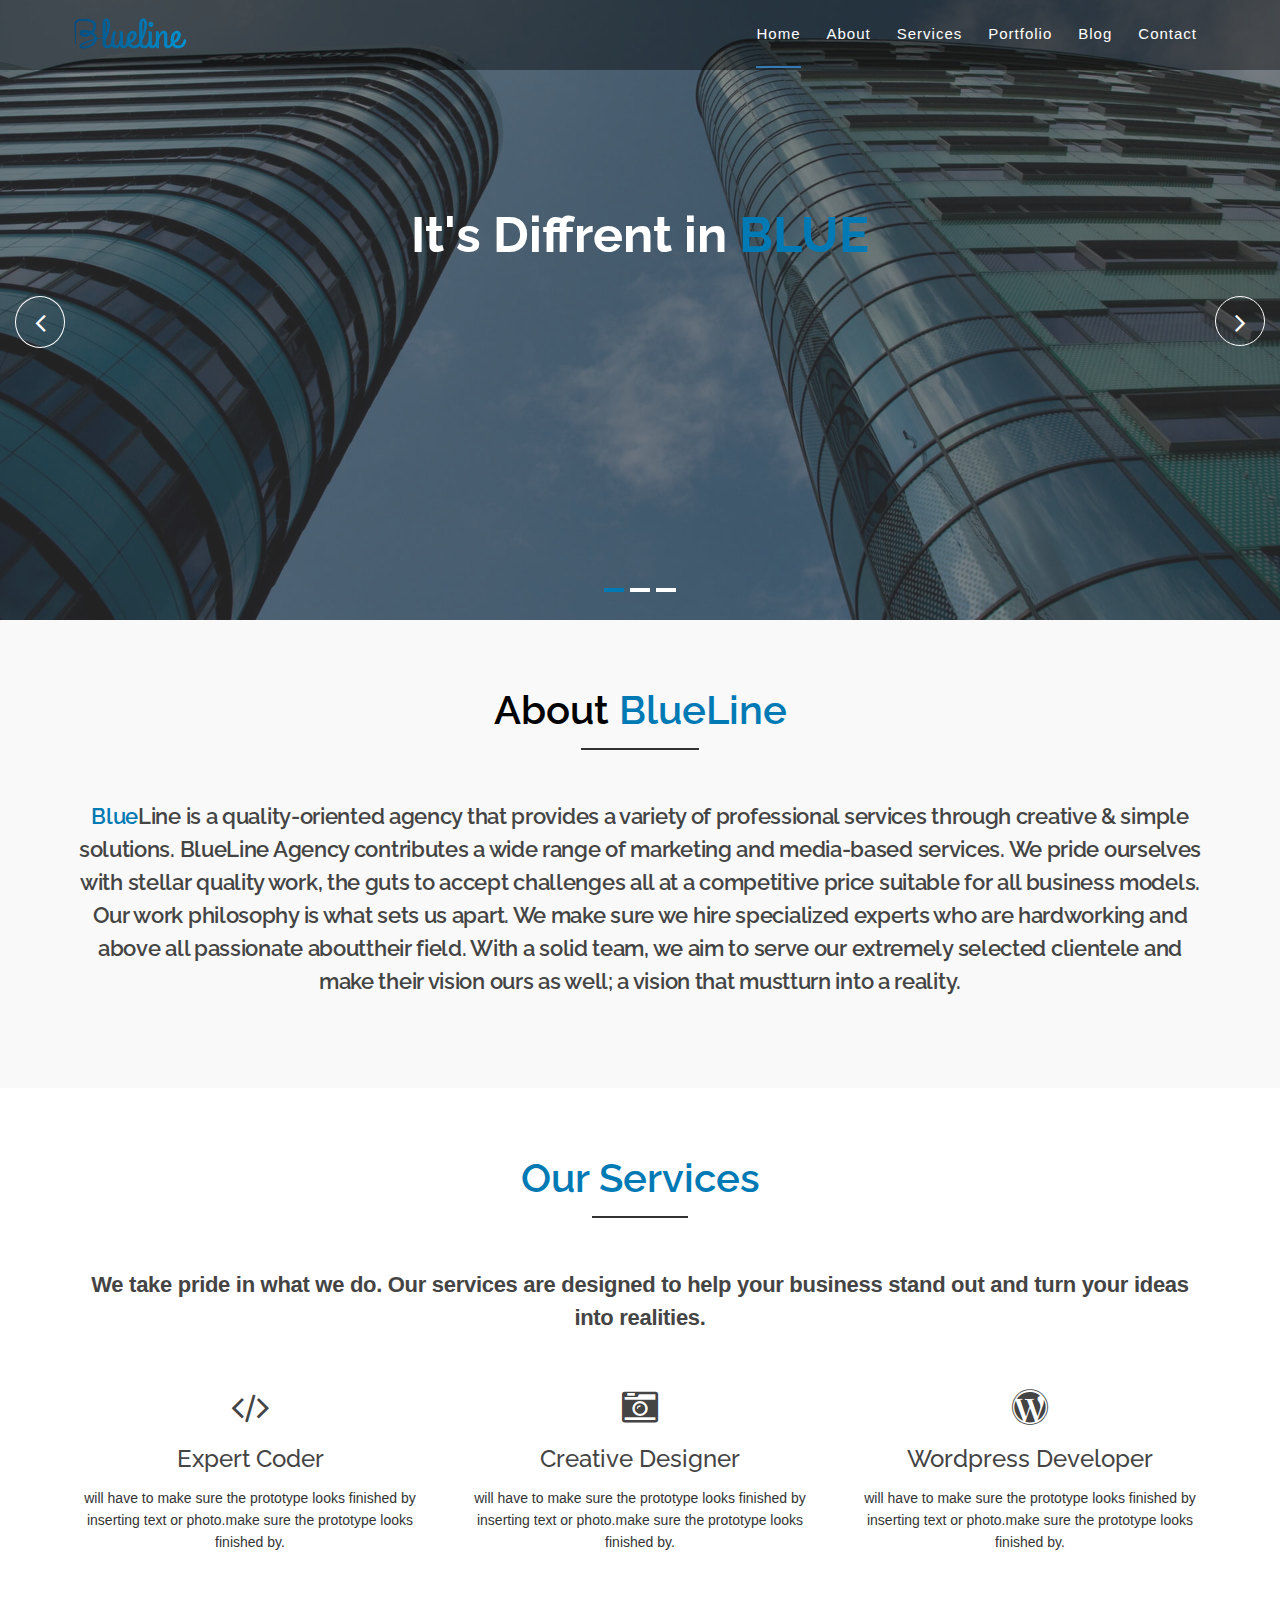
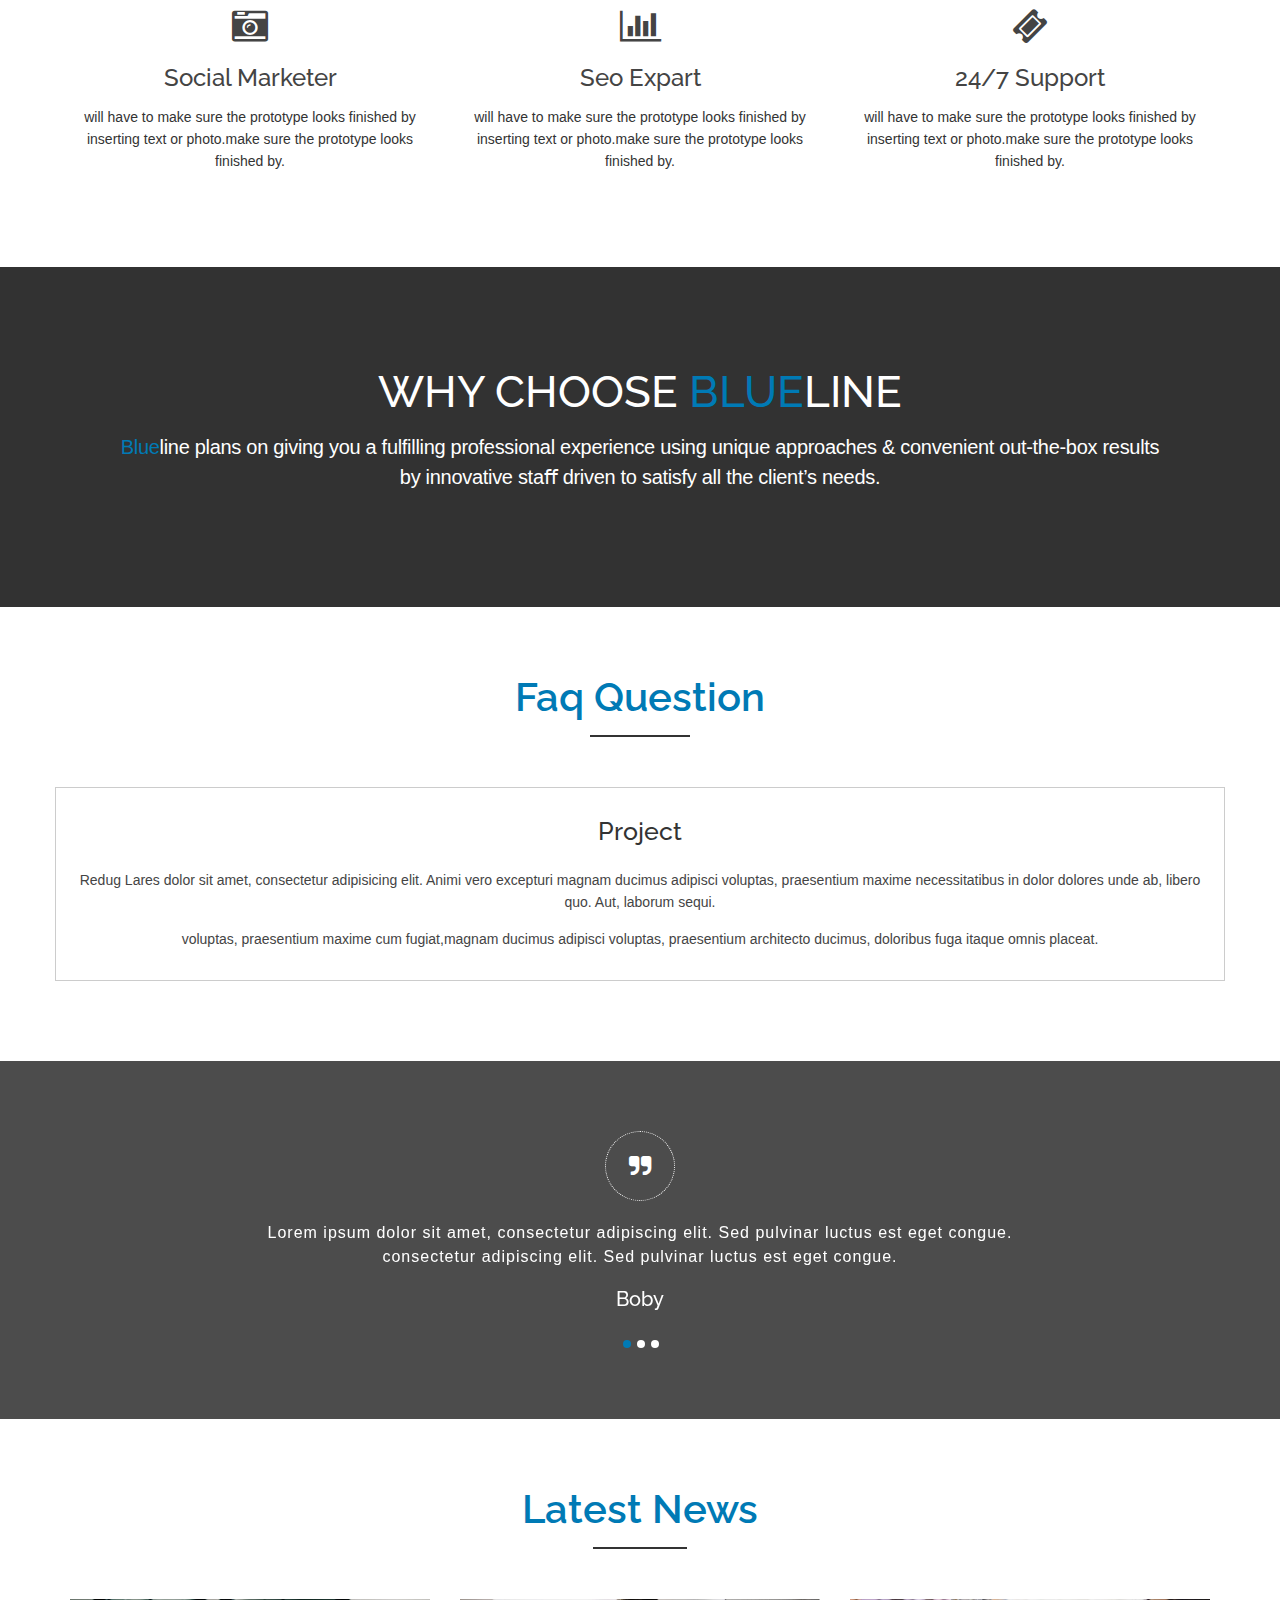
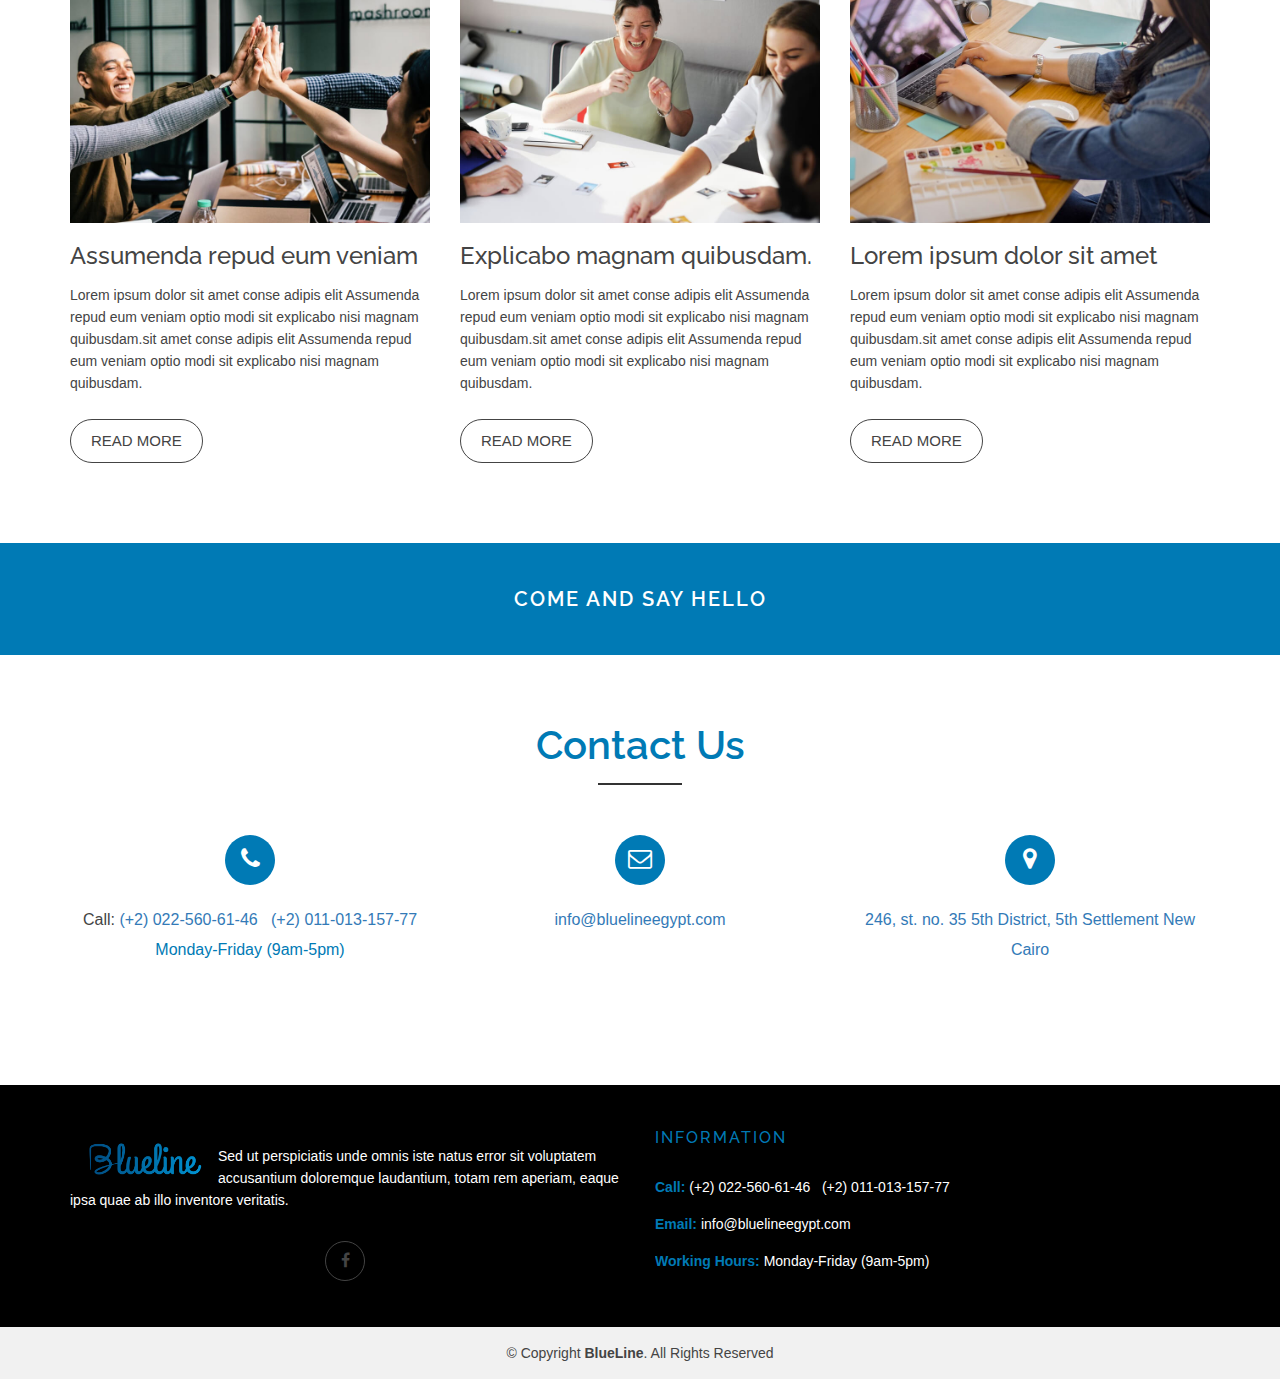
==== commit 1b1a27b9: "BlueLineV2" ====
--- a/eBusiness/index.html
+++ b/eBusiness/index.html
@@ -105,9 +105,9 @@
   <div id="home" class="slider-area">
     <div class="bend niceties preview-2">
       <div id="ensign-nivoslider" class="slides">
-        <img src="img/background/blog3.jpg" alt="" title="#slider-direction-1" />
-        <img src="img/background/hero-bg.jpg" alt="" title="#slider-direction-2" />
-        <img src="img/slider/slider3.jpg" alt="" title="#slider-direction-3" />
+        <img src="img/slider/slider3.jpg" alt="" title="#slider-direction-1" />
+        <img src="img/slider/slider2.jpg" alt="" title="#slider-direction-2" />
+        <img src="img/slider/slider1.jpg" alt="" title="#slider-direction-3" />
       </div>
 
       <!-- direction 1 -->
@@ -181,22 +181,26 @@
       <div class="row">
         <div class="col-md-12 col-sm-12 col-xs-12">
           <div class="section-headline text-center">
-            <h2>About<span style="color: #007ab5;"> BLUE</span></style>LINE</h2>
+            <h2 class="dd">About<span style="color: #007ab5;"> BlueLine</span></style></h2>
           </div>
         </div>
       </div>
       <div class="row">
     
-        <div class="col-md-6 col-sm-6 col-xs-12">
+        <div class="col-md-12 col-sm-6 col-xs-12">
           <div class="well-middle">
-            <div class="single-well">
+            <div class="single-well text-center ">
               <a href="#">
-                <h4 class="sec-head">project Maintenance</h4>
+                <h4 class="sec-head">
+             <span style="color: #007ab5">Blue</span>Line is a quality-oriented agency that provides a variety of professional services through creative &
+                   simple solutions. BlueLine Agency contributes a wide range of marketing and media-based services. We pride ourselves with stellar quality work, 
+                   the guts to accept challenges all at a competitive price suitable for all business models. Our work philosophy is what sets us apart.
+                    We make sure we hire specialized experts who are hardworking and above all passionate abouttheir field. 
+                   With a solid team, we aim to serve our extremely selected clientele and make their vision ours as well; a vision that mustturn into a reality.
+                </h4>
               </a>
-              <p>
-                Redug Lagre dolor sit amet, consectetur adipisicing elit. Itaque quas officiis iure aspernatur sit adipisci quaerat unde at nequeRedug Lagre dolor sit amet, consectetur adipisicing elit. Itaque quas officiis iure
-              </p>
-              <ul>
+              
+              <!-- <ul>
                 <li>
                   <i class="fa fa-check"></i> Interior design Package
                 </li>
@@ -212,7 +216,7 @@
                 <li>
                   <i class="fa fa-check"></i> Make Quality Products
                 </li>
-              </ul>
+              </ul> -->
             </div>
           </div>
         </div>
@@ -229,7 +233,7 @@
         <div class="col-md-12 col-sm-12 col-xs-12">
           <div class="section-headline services-head text-center">
             <h2>Our Services</h2>
-            <P>We take pride in what we do. Our services are designed to help your business stand out and turn your ideas into realities.</P>
+            <P class="tt">We take pride in what we do. Our services are designed to help your business stand out and turn your ideas into realities.</P>
           </div>
         </div>
       </div>
@@ -346,77 +350,7 @@
 
  
 
-  <!-- Faq area start -->
-  <div class="faq-area area-padding">
-    <div class="container">
-      <div class="row">
-        <div class="col-md-12 col-sm-12 col-xs-12">
-          <div class="section-headline text-center">
-            <h2>Faq Question</h2>
-          </div>
-        </div>
-      </div>
-      <div class="row">
-        <div class="col-md-6 col-sm-6 col-xs-12">
-          <div class="faq-details">
-            <div class="panel-group" id="accordion">
-             
-             
-             
-             
-            </div>
-          </div>
-        </div>
-        <div class="col-md-6 col-sm-6 col-xs-12">
-          
-          <div class="tab-content">
-            <div class="tab-pane active" id="p-view-1">
-              <div class="tab-inner">
-                <div class="event-content head-team">
-                  <h4>Project</h4>
-                  <p>
-                    Redug Lares dolor sit amet, consectetur adipisicing elit. Animi vero excepturi magnam ducimus adipisci voluptas, praesentium maxime necessitatibus in dolor dolores unde ab, libero quo. Aut, laborum sequi.
-                  </p>
-                  <p>
-                    voluptas, praesentium maxime cum fugiat,magnam ducimus adipisci voluptas, praesentium architecto ducimus, doloribus fuga itaque omnis placeat.
-                  </p>
-                </div>
-              </div>
-            </div>
-            <div class="tab-pane" id="p-view-2">
-              <div class="tab-inner">
-                <div class="event-content head-team">
-                  <h4>Planning</h4>
-                  <p>
-                    voluptas, praesentium maxime cum fugiat,magnam ducimus adipisci voluptas, praesentium architecto ducimus, doloribus fuga itaque omnis.
-                  </p>
-                  <p>
-                    Redug Lares dolor sit amet, consectetur adipisicing elit. Animi vero excepturi magnam ducimus adipisci voluptas, praesentium maxime necessitatibus in dolor dolores unde ab, libero quo. Aut.
-                  </p>
-                </div>
-              </div>
-            </div>
-            <div class="tab-pane" id="p-view-3">
-              <div class="tab-inner">
-                <div class="event-content head-team">
-                  <h4>Success</h4>
-                  <p>
-                    voluptas, praesentium maxime cum fugiat,magnam ducimus adipisci voluptas, praesentium architecto ducimus, doloribus fuga itaque omnis placeat.
-                  </p>
-                  <p>
-                    voluptas, praesentium maxime cum fugiat,magnam ducimus adipisci voluptas, praesentium architecto ducimus, doloribus fuga itaque omnis.
-                  </p>
-                </div>
-              </div>
-            </div>
-          </div>
-        </div>
-      </div>
-      <!-- end Row -->
-    </div>
-  </div>
-  <!-- End Faq Area -->
-
+ 
   <!-- Start Wellcome Area -->
   <div class="wellcome-area">
     <div class="well-bg">
@@ -430,8 +364,8 @@
                 <h2>WHY CHOOSE  <span style="color: #007ab5;"> BLUE</span></style>LINE </h2>
                 
                 <p>
-                    Blueline plans on giving you a fulfilling professional experience using unique approaches & 
-                    convenient out-the-box results by innovative staﬀ driven to satisfy all the client’s needs. 
+                  <span style="color: #007ab5">Blue</span>line plans on giving you a fulfilling professional experience using unique approaches & 
+                   convenient out-the-box results by innovative staﬀ driven to satisfy all the client’s needs. 
                 </p>
                
               </div>
@@ -444,8 +378,46 @@
   <!-- End Wellcome Area -->
 
  
+ <!-- Faq area start -->
+ <div class="faq-area area-padding">
+    <div class="container">
+      <div class="row">
+        <div class="col-md-12 col-sm-12 col-xs-12">
+          <div class="section-headline text-center">
+            <h2>Faq Question</h2>
+          </div>
+        </div>
+      </div>
+      <div class="row">
+        
+    
+          <div class="tab-content">
+            <div class="tab-pane active" id="p-view-1">
+              <div class="tab-inner">
+                <div class="event-content head-team text-center">
+                  <h4>Project</h4>
+                  <p>
+                    Redug Lares dolor sit amet, consectetur adipisicing elit. Animi vero excepturi magnam ducimus adipisci voluptas, praesentium maxime necessitatibus in dolor dolores unde ab, libero quo. Aut, laborum sequi.
+                  </p>
+                  <p>
+                    voluptas, praesentium maxime cum fugiat,magnam ducimus adipisci voluptas, praesentium architecto ducimus, doloribus fuga itaque omnis placeat.
+                  </p>
+                </div>
+              </div>
+            </div>
+     
+    
+          </div>
+        </div>
+      </div>
+      <!-- end Row -->
+    </div>
+  </div>
+  <!-- End Faq Area -->
+
+
   <!-- Start reviews Area -->
-  <div class="reviews-area hidden-xs">
+  <!-- <div class="reviews-area hidden-xs">
     <div class="work-us">
       <div class="work-left-text">
         <a href="#">
@@ -458,11 +430,14 @@
         <a href="#contact" class="ready-btn">Contact us</a>
       </div>
     </div>
-  </div>
+  </div> -->
   <!-- End reviews Area -->
 
+
+
+
   <!-- Start portfolio Area -->
-  <div id="portfolio" class="portfolio-area area-padding fix">
+  <!-- <div id="portfolio" class="portfolio-area area-padding fix">
     <div class="container">
       <div class="row">
         <div class="col-lg-12 col-md-12 col-sm-12 col-xs-12">
@@ -470,10 +445,10 @@
             <h2>Our Portfolio</h2>
           </div>
         </div>
-      </div>
-      <div class="row">
+      </div> -->
+      <!-- <div class="row"> -->
         <!-- Start Portfolio -page -->
-        <div class="awesome-project-1 fix">
+        <!-- <div class="awesome-project-1 fix">
           <div class="col-lg-12 col-md-12 col-sm-12 col-xs-12">
             <div class="awesome-menu ">
               <ul class="project-menu">
@@ -493,9 +468,9 @@
             </div>
           </div>
         </div>
-        <div class="awesome-project-content">
+        <div class="awesome-project-content"> -->
           <!-- single-awesome-project start -->
-          <div class="col-md-4 col-sm-4 col-xs-12 design development">
+          <!-- <div class="col-md-4 col-sm-4 col-xs-12 design development">
             <div class="single-awesome-project">
               <div class="awesome-img">
                 <a href="#"><img src="img/portfolio/1.jpg" alt="" /></a>
@@ -509,10 +484,10 @@
                 </div>
               </div>
             </div>
-          </div>
+          </div> -->
           <!-- single-awesome-project end -->
           <!-- single-awesome-project start -->
-          <div class="col-md-4 col-sm-4 col-xs-12 photo">
+          <!-- <div class="col-md-4 col-sm-4 col-xs-12 photo">
             <div class="single-awesome-project">
               <div class="awesome-img">
                 <a href="#"><img src="img/portfolio/2.jpg" alt="" /></a>
@@ -526,10 +501,10 @@
                 </div>
               </div>
             </div>
-          </div>
+          </div> -->
           <!-- single-awesome-project end -->
           <!-- single-awesome-project start -->
-          <div class="col-md-4 col-sm-4 col-xs-12 design">
+          <!-- <div class="col-md-4 col-sm-4 col-xs-12 design">
             <div class="single-awesome-project">
               <div class="awesome-img">
                 <a href="#"><img src="img/portfolio/3.jpg" alt="" /></a>
@@ -543,10 +518,10 @@
                 </div>
               </div>
             </div>
-          </div>
+          </div> -->
           <!-- single-awesome-project end -->
           <!-- single-awesome-project start -->
-          <div class="col-md-4 col-sm-4 col-xs-12 photo development">
+          <!-- <div class="col-md-4 col-sm-4 col-xs-12 photo development">
             <div class="single-awesome-project">
               <div class="awesome-img">
                 <a href="#"><img src="img/portfolio/4.jpg" alt="" /></a>
@@ -560,10 +535,10 @@
                 </div>
               </div>
             </div>
-          </div>
+          </div> -->
           <!-- single-awesome-project end -->
           <!-- single-awesome-project start -->
-          <div class="col-md-4 col-sm-4 col-xs-12 development">
+          <!-- <div class="col-md-4 col-sm-4 col-xs-12 development">
             <div class="single-awesome-project">
               <div class="awesome-img">
                 <a href="#"><img src="img/portfolio/5.jpg" alt="" /></a>
@@ -577,10 +552,10 @@
                 </div>
               </div>
             </div>
-          </div>
+          </div> -->
           <!-- single-awesome-project end -->
           <!-- single-awesome-project start -->
-          <div class="col-md-4 col-sm-4 col-xs-12 design photo">
+          <!-- <div class="col-md-4 col-sm-4 col-xs-12 design photo">
             <div class="single-awesome-project">
               <div class="awesome-img">
                 <a href="#"><img src="img/portfolio/6.jpg" alt="" /></a>
@@ -594,15 +569,16 @@
                 </div>
               </div>
             </div>
-          </div>
+          </div> -->
           <!-- single-awesome-project end -->
         </div>
       </div>
     </div>
   </div>
   <!-- awesome-portfolio end -->
+
   <!-- start pricing area -->
-  <div id="pricing" class="pricing-area area-padding">
+  <!-- <div id="pricing" class="pricing-area area-padding">
     <div class="container">
       <div class="row">
         <div class="col-md-12 col-sm-12 col-xs-12">
@@ -663,8 +639,9 @@
         </div>
       </div>
     </div>
-  </div>
+  </div> -->
   <!-- End pricing table area -->
+
   <!-- Start Testimonials -->
   <div class="testimonials-area">
     <div class="testi-inner area-padding">
@@ -735,15 +712,7 @@
 										<img src="img/blog/1.jpg" alt="">
 									</a>
               </div>
-              <div class="blog-meta">
-                <span class="comments-type">
-										<i class="fa fa-comment-o"></i>
-										<a href="#">13 comments</a>
-									</span>
-                <span class="date-type">
-										<i class="fa fa-calendar"></i>2016-03-05 / 09:10:16
-									</span>
-              </div>
+              
               <div class="blog-text">
                 <h4>
                                         <a href="blog.html">Assumenda repud eum veniam</a>
@@ -767,15 +736,7 @@
 										<img src="img/blog/2.jpg" alt="">
 									</a>
               </div>
-              <div class="blog-meta">
-                <span class="comments-type">
-										<i class="fa fa-comment-o"></i>
-										<a href="#">130 comments</a>
-									</span>
-                <span class="date-type">
-										<i class="fa fa-calendar"></i>2016-03-05 / 09:10:16
-									</span>
-              </div>
+             
               <div class="blog-text">
                 <h4>
                                         <a href="blog.html">Explicabo magnam quibusdam.</a>
@@ -799,18 +760,10 @@
 										<img src="img/blog/3.jpg" alt="">
 									</a>
               </div>
-              <div class="blog-meta">
-                <span class="comments-type">
-										<i class="fa fa-comment-o"></i>
-										<a href="#">10 comments</a>
-									</span>
-                <span class="date-type">
-										<i class="fa fa-calendar"></i>2016-03-05 / 09:10:16
-									</span>
-              </div>
+             
               <div class="blog-text">
                 <h4>
-                                        <a href="blog.html">Lorem ipsum dolor sit amet</a>
+                  <a href="blog.html">Lorem ipsum dolor sit amet</a>
 									</h4>
                 <p>
                   Lorem ipsum dolor sit amet conse adipis elit Assumenda repud eum veniam optio modi sit explicabo nisi magnam quibusdam.sit amet conse adipis elit Assumenda repud eum veniam optio modi sit explicabo nisi magnam quibusdam.
@@ -833,7 +786,7 @@
       <div class="row">
         <div class="col-lg-12 col-md-12 col-sm-12 col-xs=12">
           <div class="suscribe-text text-center">
-            <h3>Welcome to our BlueLine Egypt</h3>
+            <h3>Come And Say Hello</h3>
           
           </div>
         </div>
@@ -841,6 +794,7 @@
     </div>
   </div>
   <!-- End Suscrive Area -->
+
   <!-- Start contact Area -->
   <div id="contact" class="contact-area">
     <div class="contact-inner area-padding">
@@ -858,14 +812,14 @@
           <div class="col-md-4 col-sm-4 col-xs-12">
             <div class="contact-icon text-center">
               <div class="single-icon">
-                <i class="fa fa-mobile"></i>
+                <i class="fa fa-phone"></i>
 
 
                 <p>
                   Call:  <a href="tel:+20225606146">(+2) 022-560-61-46 </a> &nbsp;
                 <a href="tel:+201101315777" class="block-small">(+2) 011-013-157-77</a>
                  <br>
-                  <span>Monday-Friday (9am-5pm)</span>
+                  <span style="color: #007ab5">Monday-Friday (9am-5pm)</span>
                 </p>
 
               </div>
@@ -947,7 +901,7 @@
     <div class="footer-area">
       <div class="container">
         <div class="row">
-          <div class="col-md-4 col-sm-4 col-xs-12">
+          <div class="col-md-6 col-sm-4 col-xs-12">
             <div class="footer-content">
               <div class="footer-head">
                 <div class="footer-logo">
@@ -956,9 +910,11 @@
                         <img src="img/logo.png" alt="" title="">
                       </a>
                 </div>
-
-                <p>Sed ut perspiciatis unde omnis iste natus error sit voluptatem accusantium doloremque laudantium, totam rem aperiam, eaque ipsa quae ab illo inventore veritatis.</p>
-                <div class="footer-icons">
+                  
+            <p> Sed ut perspiciatis unde omnis iste natus error sit voluptatem accusantium doloremque laudantium,
+                  totam rem aperiam, eaque ipsa quae ab illo inventore veritatis.</p>
+
+             <div class="footer-icons">
                   <ul>
                     <li>
                       <a href="#"><i class="fa fa-facebook"></i></a>
@@ -978,34 +934,32 @@
             </div>
           </div>
           <!-- end single footer -->
-          <div class="col-md-4 col-sm-4 col-xs-12">
+          <div class="col-md-6 col-sm-4 col-xs-12">
             <div class="footer-content">
               <div class="footer-head">
                 <h4>information</h4>
-                <p>
+                <!-- <p>
                   Lorem ipsum dolor sit amet, consectetur adipiscing elit, sed do eiusmod tempor.
-                </p>
+                </p> -->
+
                 <div class="footer-contacts">
 
-
-
-                    <p>
-                        Call:  <a href="tel:+20225606146">(+2) 022-560-61-46 </a> &nbsp;
+                    <p><span> Call: </span><a href="tel:+20225606146">(+2) 022-560-61-46 </a> &nbsp; 
+                      
                       <a href="tel:+201101315777" class="block-small">(+2) 011-013-157-77</a>
-                       <br>
-                        <span>Monday-Friday (9am-5pm)</span>
+                    
                       </p>
 
-                  <p><span>Email:</span><a href="mailto:info@bluelineegypt.com">info@bluelineegypt.com</a> </p>   
+                  <p><span>Email: </span><a href="mailto:info@bluelineegypt.com">info@bluelineegypt.com</a> </p>   
                   
                   
-                  <p><span>Working Hours:</span> 9am-5pm</p>
+                  <p><span>Working Hours: </span>Monday-Friday (9am-5pm)</p>
                 </div>
               </div>
             </div>
           </div>
           <!-- end single footer -->
-          <div class="col-md-4 col-sm-4 col-xs-12">
+          <!-- <div class="col-md-4 col-sm-4 col-xs-12">
             <div class="footer-content">
               <div class="footer-head">
                 <h4>Instagram</h4>
@@ -1019,7 +973,7 @@
                 </div>
               </div>
             </div>
-          </div>
+          </div> -->
         </div>
       </div>
     </div>
--- a/eBusiness/css/nivo-slider-theme.css
+++ b/eBusiness/css/nivo-slider-theme.css
@@ -70,15 +70,15 @@
 
 .layer-1-3 a.ready-btn:hover {
   color: #fff;
-  background: #3EC1D5;
-  border: 1px solid #3EC1D5;
+  background: #007ab5;
+  border: 1px solid #007ab5;
   text-decoration: none;
 }
 
 .ready-btn.right-btn {
   margin-right: 15px;
-  background: #3EC1D5;
-  border: 1px solid #3EC1D5 !important;
+  background: #007ab5;
+  border: 1px solid #007ab5 !important;
 }
 
 .ready-btn.right-btn:hover {
@@ -115,7 +115,7 @@
 
 .nivo-controlNav a:hover, .nivo-controlNav a.active {
   background: #fff none repeat scroll 0 0;
-  border-color: #3EC1D5;
+  border-color: #007ab5;
   -moz-transform: rotate(180deg);
   -webkit-transform: rotate(180deg);
   -o-transform: rotate(180deg);
@@ -370,9 +370,9 @@
 }
 
 .preview-2 .nivo-directionNav a.nivo-nextNav:hover:before, .preview-2 .nivo-directionNav a.nivo-prevNav:hover:before {
-  border-color: #3EC1D5;
-  color: #fff;
-  background: #3EC1D5;
+  border-color: #007ab5;
+  color: #fff;
+  background: #007ab5;
 }
 
 .preview-2 .nivo-directionNav a.nivo-nextNav::before {
--- a/eBusiness/css/style.css
+++ b/eBusiness/css/style.css
@@ -127,12 +127,14 @@
 body {
   background: #fff none repeat scroll 0 0;
   color: #444;
-  font-family: 'Open Sans', sans-serif;
+  /* font-family: 'Open Sans', sans-serif; */
   font-size: 14px;
-  text-align: left;
+  /* text-align: left; */
   overflow-x: hidden;
   line-height: 22px;
-}
+  font-family: "Montserrat", sans-serif;
+}
+
 
 /* Back to top button */
 .back-to-top {
@@ -220,6 +222,23 @@
   margin-bottom: 70px;
   position: relative;
   text-transform: capitalize;
+  color: #007ab5;
+}
+
+
+.fa-map-marker:before {
+  content: "\f041";
+  color: #fff;
+}
+
+.fa-envelope-o:before {
+  content: "\f003";
+  color: #fff;
+}
+
+.fa-phone:before {
+  content: "\f095";
+  color: #fff;
 }
 
 .section-headline h2::after {
@@ -233,15 +252,33 @@
   width: 40%;
 }
 
+.section-headline .dd{
+  margin-bottom: 70px;
+  color: #000;
+}
+
+.section-headline .tt{
+  letter-spacing: -0.03rem;
+  line-height: 1.5;
+  font-size: 22px;
+  font-weight: 600;
+}
+
+.section-headline{
+  font-size: 20px;
+}
 .sec-head {
   display: inline-block;
-  font-size: 17px;
+  font-size: 22px;
   font-weight: 600;
   margin-bottom: 0;
   padding: 0 0 10px;
-  text-transform: uppercase;
+  /* text-transform: uppercase; */
   transition: all 0.4s ease 0s;
-}
+  line-height: 1.5;
+  letter-spacing: -0.03rem;
+}
+
 
 /*--------------------------------*/
 
@@ -383,14 +420,13 @@
 
 
 .navbar-brand img{
-  width: 135px;
+  width: 118px;
 }
 
 
 @media(max-width:500px){
   .navbar-brand img {
     width: 81px;
-    height: 32px;
 }
   }   
  
@@ -522,7 +558,8 @@
 }
 
 .section-headline.services-head>h2 {
-  margin-bottom: 25px;
+  margin-bottom: 70px;
+  color: #007ab5;
 }
 
 .services-details {
@@ -774,9 +811,10 @@
 }
 
 .well-text p {
-  font-size: 18px;
-  font-style: italic;
-  color: #fff;
+  font-size: 20px;
+  color: #fff;
+  line-height: 1.5;
+    letter-spacing: -0.03rem;
 }
 
 .wellcome-text .section-headline p {
@@ -1503,6 +1541,7 @@
 .blog-text h4 {
   color: #444;
   margin-bottom: 15px;
+  margin-top: 20px;
 }
 
 .blog-btn {
@@ -1747,10 +1786,11 @@
   font-size: 24px;
   width: 50px;
   height: 50px;
-  border: 1px solid #444;
+  /* border: 1px solid #444; */
   line-height: 46px;
   border-radius: 50%;
   margin-bottom: 20px;
+  background-color: #007ab5;
 }
 
 .single-icon p {
@@ -1781,9 +1821,14 @@
   color: #fff;
 }
 
-
 .footer-head p {
   color: #fff;
+}
+
+@media(max-width:500px){
+.footer-head p , a {
+  text-align: center;
+}
 }
 
 .footer-head h4 {
@@ -1792,6 +1837,12 @@
   letter-spacing: 2px;
   padding-bottom: 10px;
   text-transform: uppercase;
+}
+
+@media(max-width:500px){
+  .footer-head h4{
+    text-align: center
+  }
 }
 
 
@@ -1838,7 +1889,17 @@
 
 .footer-icons {
   margin-top: 30px;
-}
+  text-align: center;
+}
+
+@media(max-width:500px){
+  .footer-icons  {
+text-align: center
+}
+}
+
+
+
 
 .footer-contacts p span {
   color: #007ab5;
